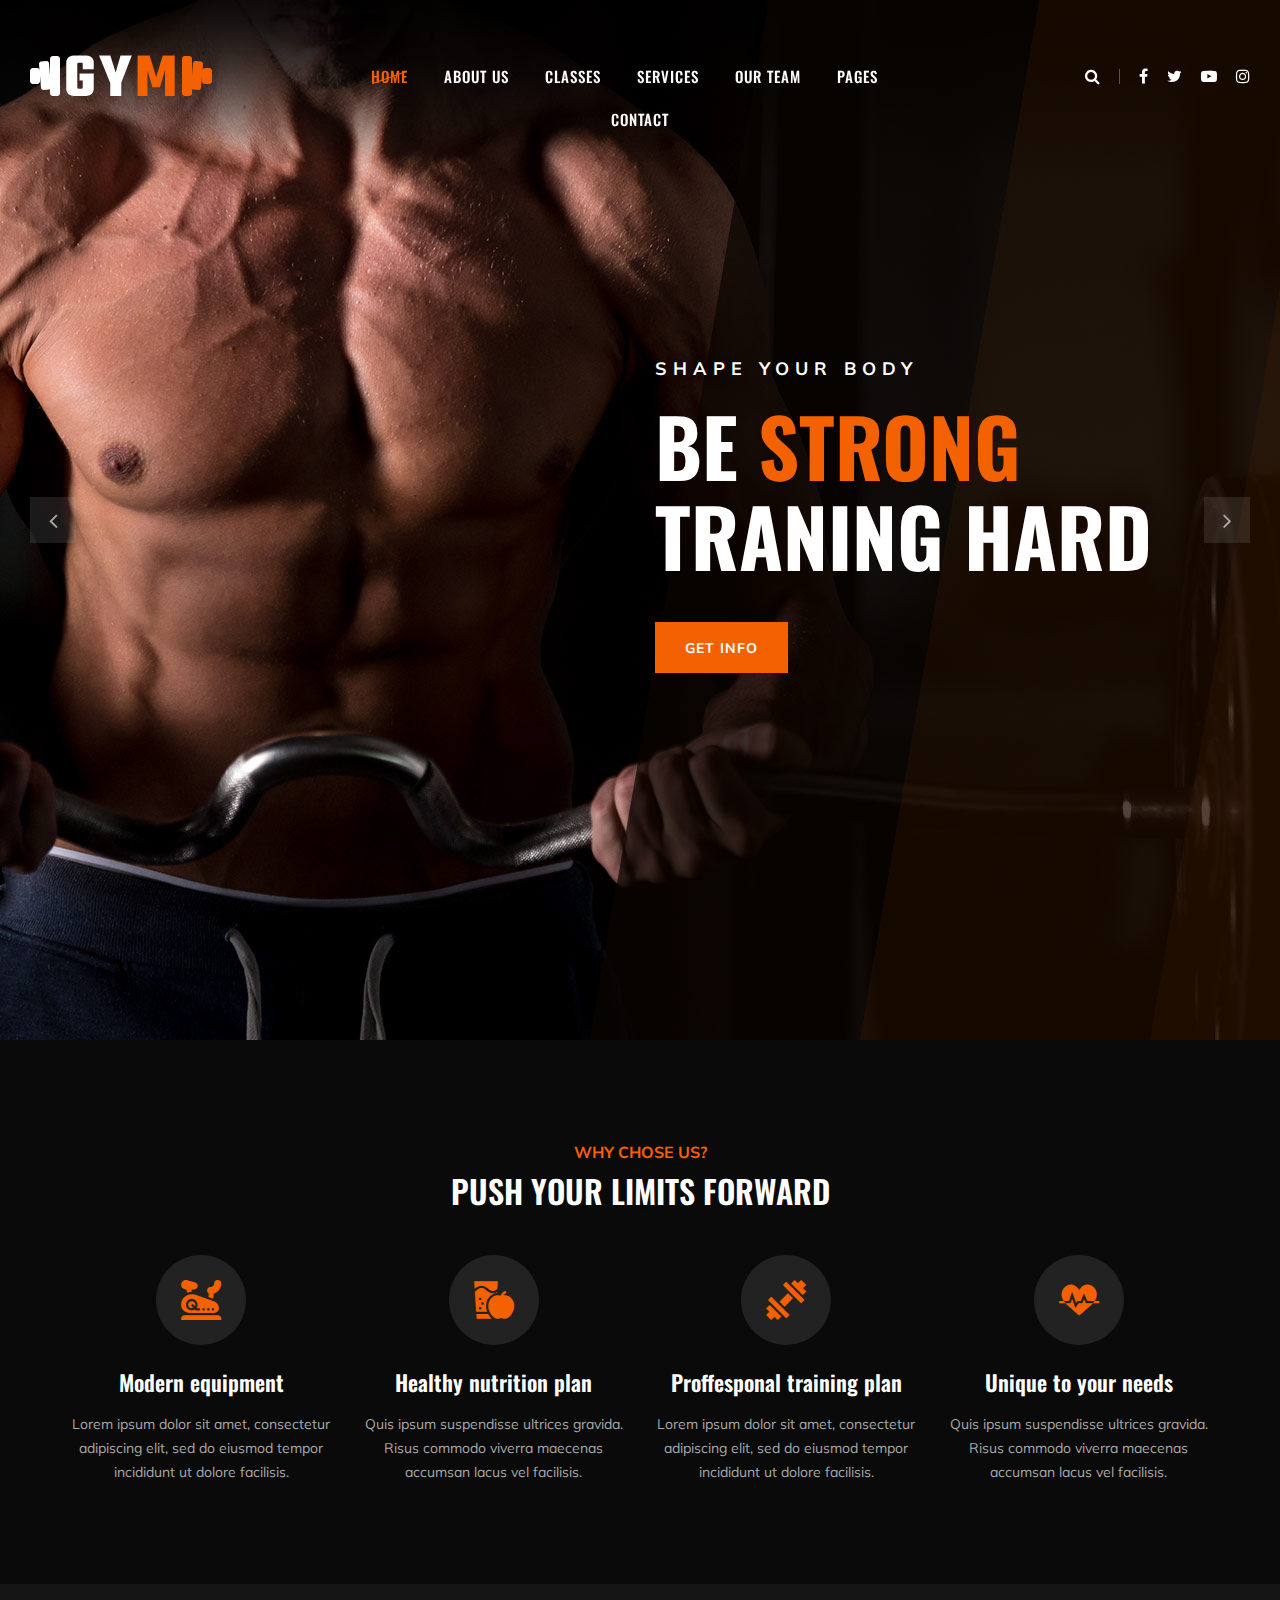
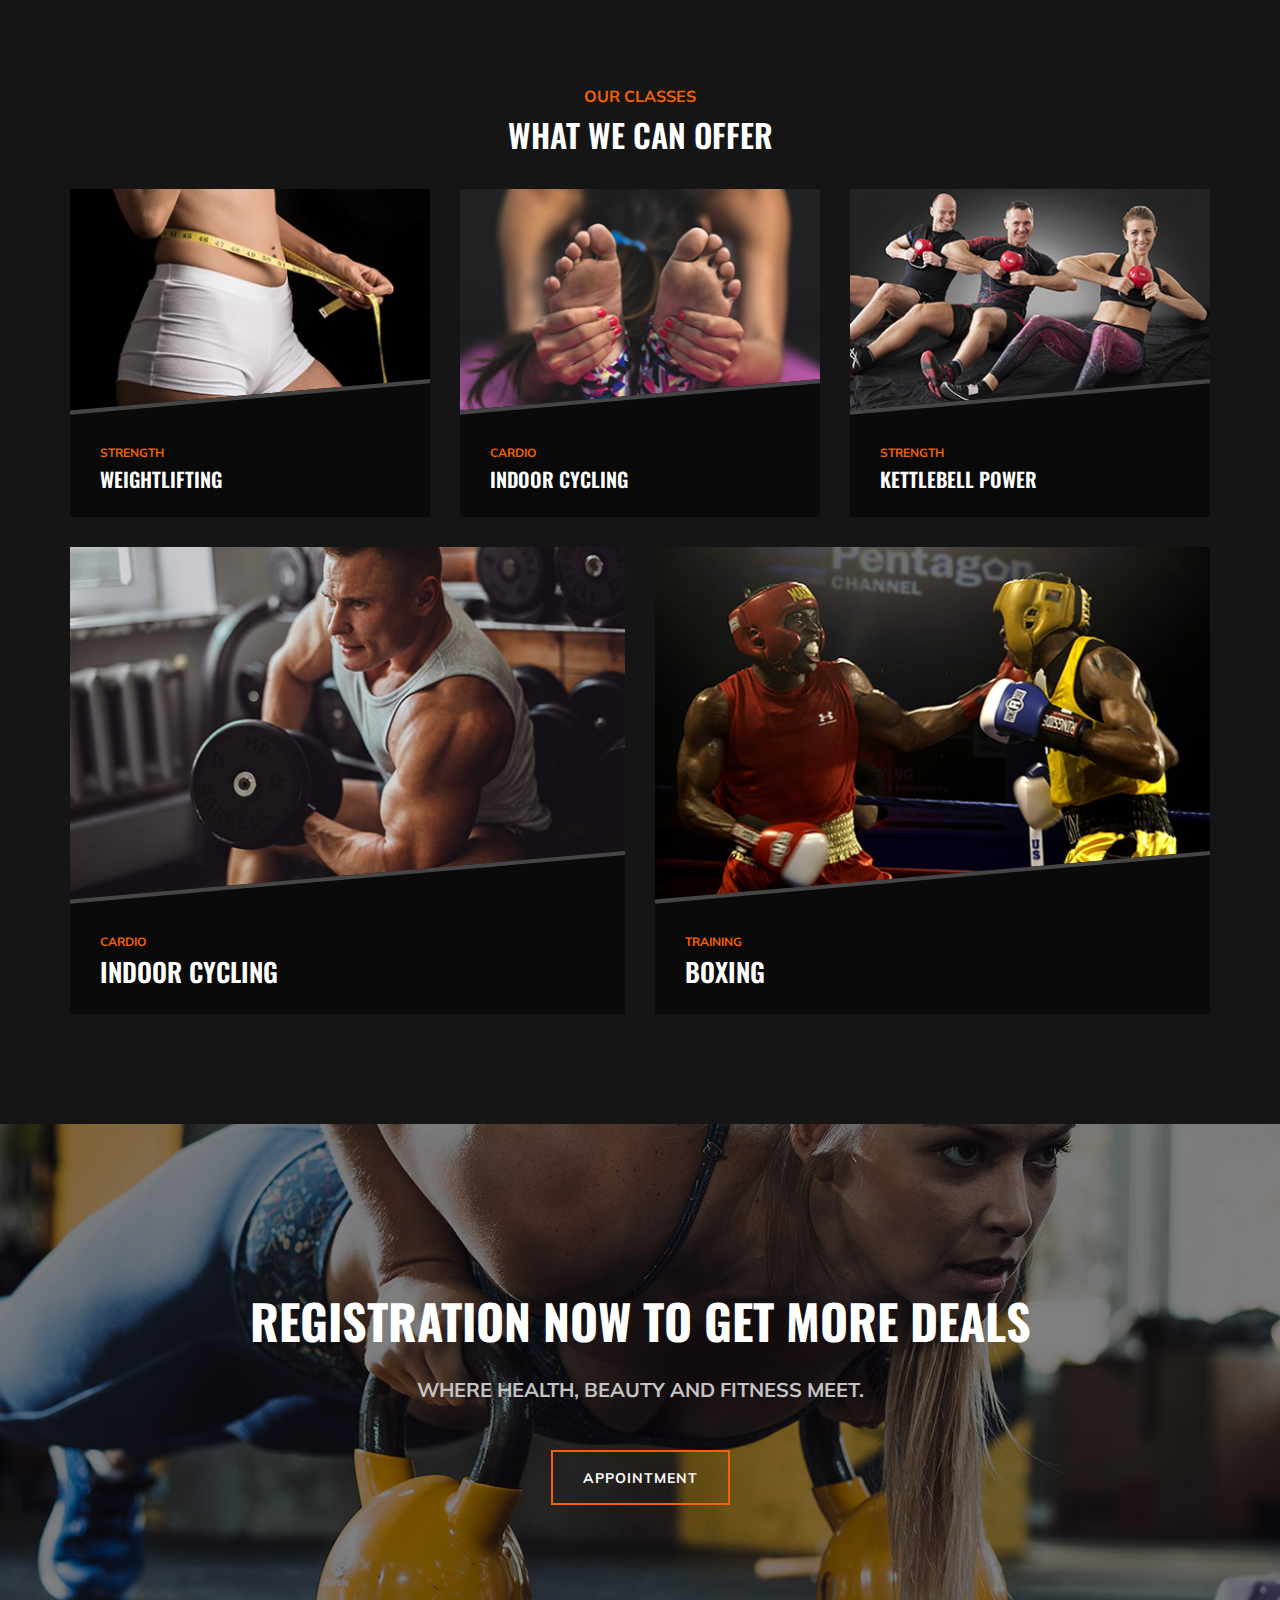
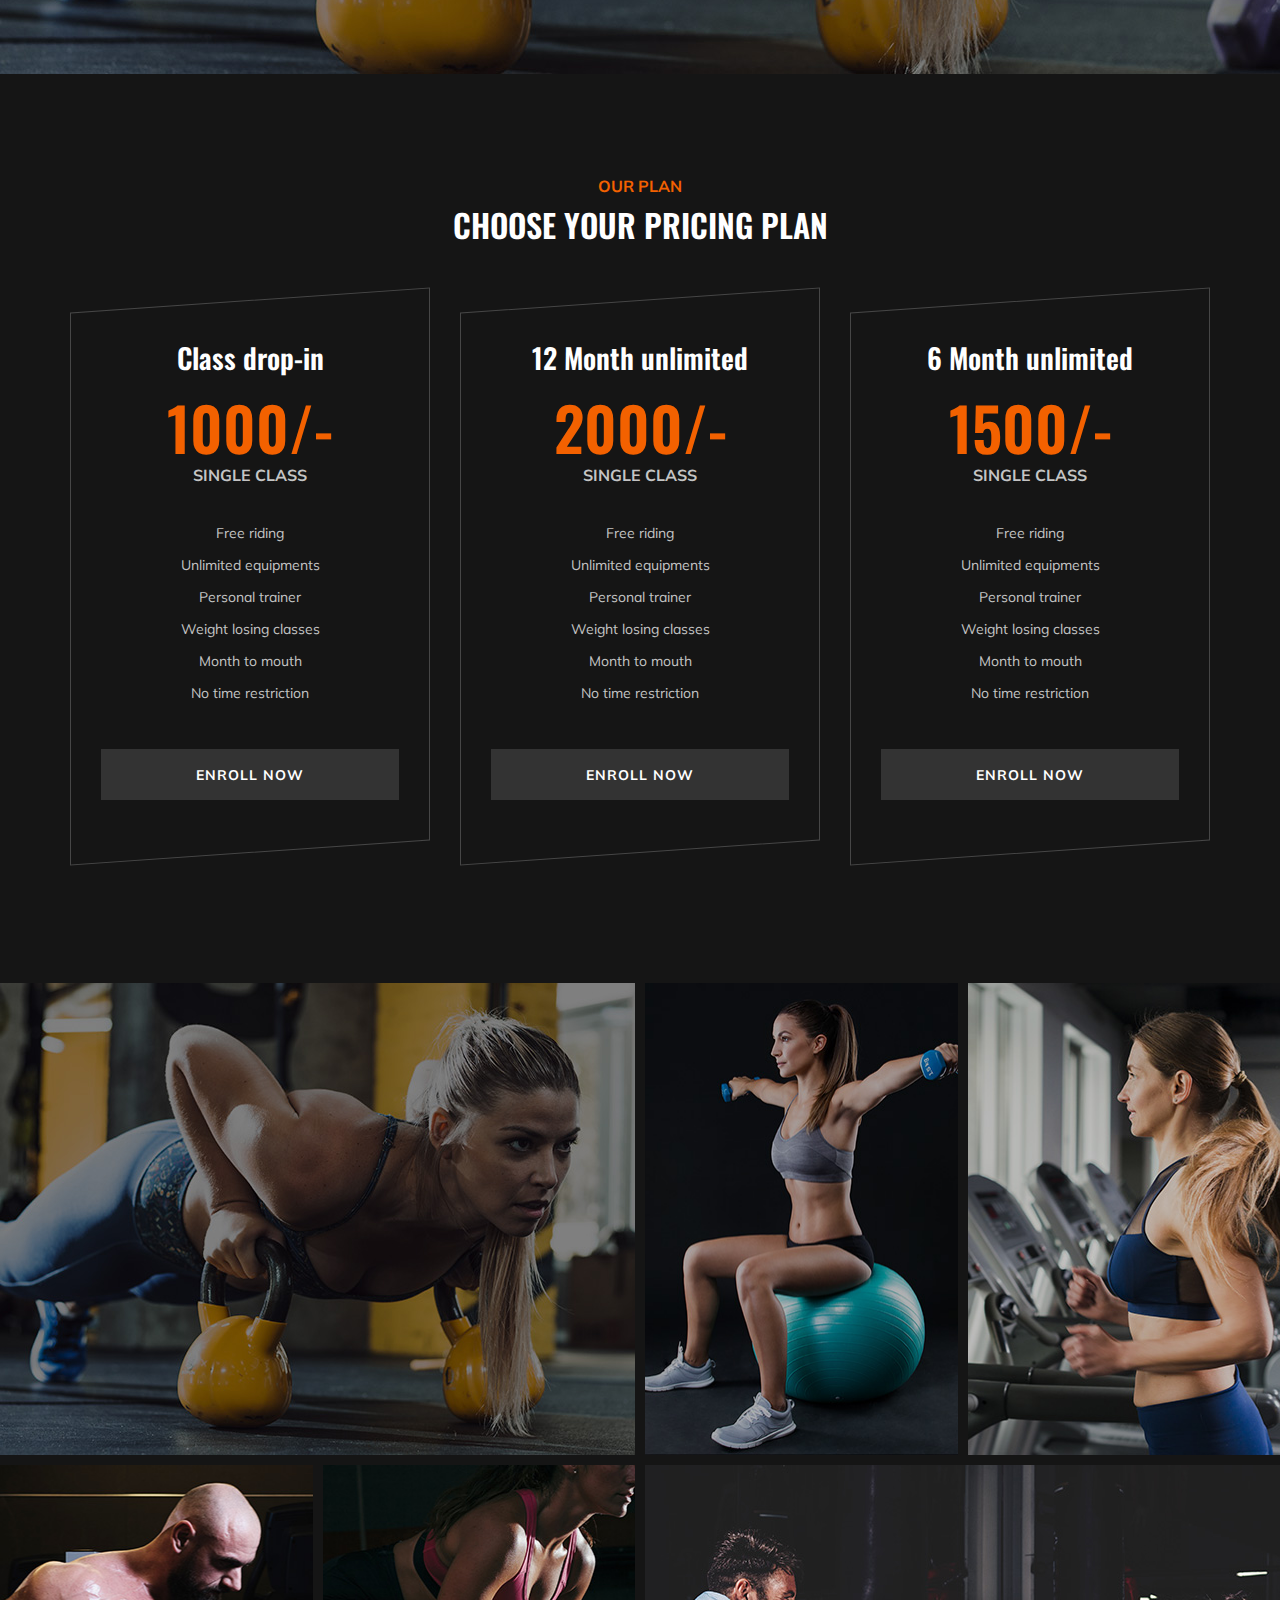
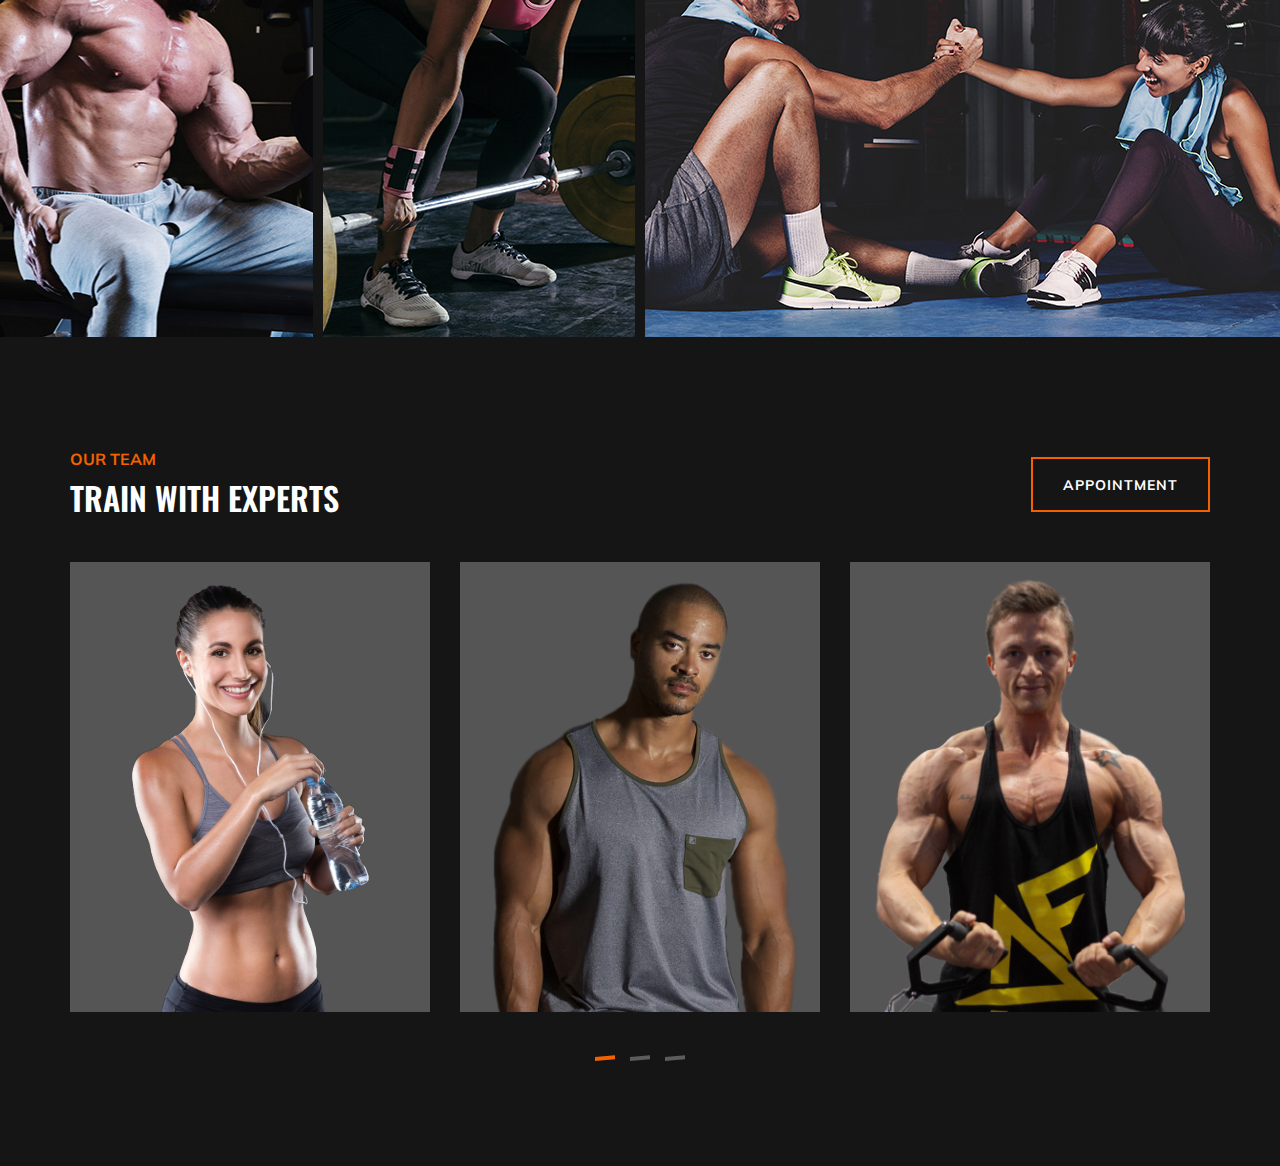
==== index.html @ 740d8a34 "Add files via upload" ====
<!DOCTYPE html>
<html lang="zxx">

<head>
    <meta charset="UTF-8">
    <meta name="description" content="Shiva's | Gym ">
    <meta name="keywords" content="Gym, unica, creative, html">
    <meta name="viewport" content="width=device-width, initial-scale=1.0">
    <meta http-equiv="X-UA-Compatible" content="ie=edge">
    <title>Shiva's | Gym </title>

    <!-- Google Font -->
    <link href="https://fonts.googleapis.com/css?family=Muli:300,400,500,600,700,800,900&display=swap" rel="stylesheet">
    <link href="https://fonts.googleapis.com/css?family=Oswald:300,400,500,600,700&display=swap" rel="stylesheet">

    <!-- Css Styles -->
    <link rel="stylesheet" href="./css/bootstrap.min.css" type="text/css">
    <link rel="stylesheet" href="./css/font-awesome.min.css" type="text/css">
    <link rel="stylesheet" href="./css/flaticon.css" type="text/css">
    <link rel="stylesheet" href="./css/owl.carousel.min.css" type="text/css">
    <link rel="stylesheet" href="./css/barfiller.css" type="text/css">
    <link rel="stylesheet" href="./css/magnific-popup.css" type="text/css">
    <link rel="stylesheet" href="./css/slicknav.min.css" type="text/css">
    <link rel="stylesheet" href="./css/style.css" type="text/css">
</head>

<body>
    <!-- Page Preloder -->
    <div id="preloder">
        <div class="loader"></div>
    </div>

    <!-- Offcanvas Menu Section Begin -->
    <div class="offcanvas-menu-overlay"></div>
    <div class="offcanvas-menu-wrapper">
        <div class="canvas-close">
            <i class="fa fa-close"></i>
        </div>
        <div class="canvas-search search-switch">
            <i class="fa fa-search"></i>
        </div>
        <nav class="canvas-menu mobile-menu">
            <ul>
                <li><a href="./index.html">Home</a></li>
                <li><a href="./about-us.html">About Us</a></li>
                <li><a href="./classes.html">Classes</a></li>
                <li><a href="./services.html">Services</a></li>
                <li><a href="./team.html">Our Team</a></li>
                <li><a href="#">Pages</a>
                    <ul class="dropdown">
                        <li><a href="./about-us.html">About us</a></li>
                        <li><a href="./class-timetable.html">Classes timetable</a></li>
                        <li><a href="./bmi-calculator.html">Bmi calculate</a></li>
                        <li><a href="./team.html">Our team</a></li>
                        <li><a href="./gallery.html">Gallery</a></li>
                        <li><a href="./blog.html">Our blog</a></li>
                        <li><a href="./404.html">404</a></li>
                    </ul>
                </li>
                <li><a href="./contact.html">Contact</a></li>
            </ul>
        </nav>
        <div id="mobile-menu-wrap"></div>
        <div class="canvas-social">
            <a href="#"><i class="fa fa-facebook"></i></a>
            <a href="#"><i class="fa fa-twitter"></i></a>
            <a href="#"><i class="fa fa-youtube-play"></i></a>
            <a href="#"><i class="fa fa-instagram"></i></a>
        </div>
    </div>
    <!-- Offcanvas Menu Section End -->

    <!-- Header Section Begin -->
    <header class="header-section">
        <div class="container-fluid">
            <div class="row">
                <div class="col-lg-3">
                    <div class="logo">
                        <a href="./index.html">
                            <img src="./img/logo.png" alt="">
                        </a>
                    </div>
                </div>
                <div class="col-lg-6">
                    <nav class="nav-menu">
                        <ul>
                            <li class="active"><a href="./index.html">Home</a></li>
                            <li><a href="./about-us.html">About Us</a></li>
                            <li><a href="./class-details.html">Classes</a></li>
                            <li><a href="./services.html">Services</a></li>
                            <li><a href="./team.html">Our Team</a></li>
                            <li><a href="#">Pages</a>
                                <ul class="dropdown">
                                    <li><a href="./about-us.html">About us</a></li>
                                    <li><a href="./class-timetable.html">Classes timetable</a></li>
                                    <li><a href="./bmi-calculator.html">Bmi calculate</a></li>
                                    <li><a href="./team.html">Our team</a></li>
                                    <li><a href="./gallery.html">Gallery</a></li>
                                    <li><a href="./blog.html">Our blog</a></li>
                                    <li><a href="./404.html">404</a></li>
                                </ul>
                            </li>
                            <li><a href="./contact.html">Contact</a></li>
                        </ul>
                    </nav>
                </div>
                <div class="col-lg-3">
                    <div class="top-option">
                        <div class="to-search search-switch">
                            <i class="fa fa-search"></i>
                        </div>
                        <div class="to-social">
                            <a href="#"><i class="fa fa-facebook"></i></a>
                            <a href="#"><i class="fa fa-twitter"></i></a>
                            <a href="#"><i class="fa fa-youtube-play"></i></a>
                            <a href="#"><i class="fa fa-instagram"></i></a>
                        </div>
                    </div>
                </div>
            </div>
            <div class="canvas-open">
                <i class="fa fa-bars"></i>
            </div>
        </div>
    </header>
    <!-- Header End -->

    <!-- Hero Section Begin -->
    <section class="hero-section">
        <div class="hs-slider owl-carousel">
            <div class="hs-item set-bg" data-setbg="./img/hero/hero-1.jpg">
                <div class="container">
                    <div class="row">
                        <div class="col-lg-6 offset-lg-6">
                            <div class="hi-text">
                                <span>Shape your body</span>
                                <h1>Be <strong>strong</strong> traning hard</h1>
                                <a href="#" class="primary-btn">Get info</a>
                            </div>
                        </div>
                    </div>
                </div>
            </div>
            <div class="hs-item set-bg" data-setbg="./img/hero/hero-2.jpg">
                <div class="container">
                    <div class="row">
                        <div class="col-lg-6 offset-lg-6">
                            <div class="hi-text">
                                <span>Shape your body</span>
                                <h1>Be <strong>strong</strong> traning hard</h1>
                                <a href="#" class="primary-btn">Get info</a>
                            </div>
                        </div>
                    </div>
                </div>
            </div>
        </div>
    </section>
    <!-- Hero Section End -->

    <!-- ChoseUs Section Begin -->
    <section class="choseus-section spad">
        <div class="container">
            <div class="row">
                <div class="col-lg-12">
                    <div class="section-title">
                        <span>Why chose us?</span>
                        <h2>PUSH YOUR LIMITS FORWARD</h2>
                    </div>
                </div>
            </div>
            <div class="row">
                <div class="col-lg-3 col-sm-6">
                    <div class="cs-item">
                        <span class="flaticon-034-stationary-bike"></span>
                        <h4>Modern equipment</h4>
                        <p>Lorem ipsum dolor sit amet, consectetur adipiscing elit, sed do eiusmod tempor incididunt ut dolore facilisis.</p>
                    </div>
                </div>
                <div class="col-lg-3 col-sm-6">
                    <div class="cs-item">
                        <span class="flaticon-033-juice"></span>
                        <h4>Healthy nutrition plan</h4>
                        <p>Quis ipsum suspendisse ultrices gravida. Risus commodo viverra maecenas accumsan lacus vel facilisis.
                        </p>
                    </div>
                </div>
                <div class="col-lg-3 col-sm-6">
                    <div class="cs-item">
                        <span class="flaticon-002-dumbell"></span>
                        <h4>Proffesponal training plan</h4>
                        <p>Lorem ipsum dolor sit amet, consectetur adipiscing elit, sed do eiusmod tempor incididunt ut dolore facilisis.</p>
                    </div>
                </div>
                <div class="col-lg-3 col-sm-6">
                    <div class="cs-item">
                        <span class="flaticon-014-heart-beat"></span>
                        <h4>Unique to your needs</h4>
                        <p>Quis ipsum suspendisse ultrices gravida. Risus commodo viverra maecenas accumsan lacus vel facilisis.
                        </p>
                    </div>
                </div>
            </div>
        </div>
    </section>
    <!-- ChoseUs Section End -->

    <!-- Classes Section Begin -->
    <section class="classes-section spad">
        <div class="container">
            <div class="row">
                <div class="col-lg-12">
                    <div class="section-title">
                        <span>Our Classes</span>
                        <h2>WHAT WE CAN OFFER</h2>
                    </div>
                </div>
            </div>
            <div class="row">
                <div class="col-lg-4 col-md-6">
                    <div class="class-item">
                        <div class="ci-pic">
                            <img src="./img/classes/class-1.jpg" alt="">
                        </div>
                        <div class="ci-text">
                            <span>STRENGTH</span>
                            <h5>Weightlifting</h5>
                        </div>
                    </div>
                </div>
                <div class="col-lg-4 col-md-6">
                    <div class="class-item">
                        <div class="ci-pic">
                            <img src="./img/classes/class-2.jpg" alt="">
                        </div>
                        <div class="ci-text">
                            <span>Cardio</span>
                            <h5>Indoor cycling</h5>
                        </div>
                    </div>
                </div>
                <div class="col-lg-4 col-md-6">
                    <div class="class-item">
                        <div class="ci-pic">
                            <img src="./img/classes/class-3.jpg" alt="">
                        </div>
                        <div class="ci-text">
                            <span>STRENGTH</span>
                            <h5>Kettlebell power</h5>
                        </div>
                    </div>
                </div>
                <div class="col-lg-6 col-md-6">
                    <div class="class-item">
                        <div class="ci-pic">
                            <img src="./img/classes/class-4.jpg" alt="">
                        </div>
                        <div class="ci-text">
                            <span>Cardio</span>
                            <h4>Indoor cycling</h4>
                        </div>
                    </div>
                </div>
                <div class="col-lg-6">
                    <div class="class-item">
                        <div class="ci-pic">
                            <img src="./img/classes/class-5.jpg" alt="">
                        </div>
                        <div class="ci-text">
                            <span>Training</span>
                            <h4>Boxing</h4>
                        </div>
                    </div>
                </div>
            </div>
        </div>
    </section>
    <!-- ChoseUs Section End -->

    <!-- Banner Section Begin -->
    <section class="banner-section set-bg" data-setbg="./img/banner-bg.jpg">
        <div class="container">
            <div class="row">
                <div class="col-lg-12 text-center">
                    <div class="bs-text">
                        <h2>registration now to get more deals</h2>
                        <div class="bt-tips">Where health, beauty and fitness meet.</div>
                        <a href="./contact.html" class="primary-btn  btn-normal">Appointment</a>
                    </div>
                </div>
            </div>
        </div>
    </section>
    <!-- Banner Section End -->

    <!-- Pricing Section Begin -->
    <section class="pricing-section spad">
        <div class="container">
            <div class="row">
                <div class="col-lg-12">
                    <div class="section-title">
                        <span>Our Plan</span>
                        <h2>Choose your pricing plan</h2>
                    </div>
                </div>
            </div>
            <div class="row justify-content-center">
                <div class="col-lg-4 col-md-8">
                    <div class="ps-item">
                        <h3>Class drop-in</h3>
                        <div class="pi-price">
                            <h2>1000/-</h2>
                            <span>SINGLE CLASS</span>
                        </div>
                        <ul>
                            <li>Free riding</li>
                            <li>Unlimited equipments</li>
                            <li>Personal trainer</li>
                            <li>Weight losing classes</li>
                            <li>Month to mouth</li>
                            <li>No time restriction</li>
                        </ul>
                        <a href="./contact.html" class="primary-btn pricing-btn">Enroll now</a>
                        <a href="#" class="thumb-icon"><i class="fa fa-picture-o"></i></a>
                    </div>
                </div>
                <div class="col-lg-4 col-md-8">
                    <div class="ps-item">
                        <h3>12 Month unlimited</h3>
                        <div class="pi-price">
                            <h2>2000/-</h2>
                            <span>SINGLE CLASS</span>
                        </div>
                        <ul>
                            <li>Free riding</li>
                            <li>Unlimited equipments</li>
                            <li>Personal trainer</li>
                            <li>Weight losing classes</li>
                            <li>Month to mouth</li>
                            <li>No time restriction</li>
                        </ul>
                        <a href="./contact.html" class="primary-btn pricing-btn">Enroll now</a>
                        <a href="#" class="thumb-icon"><i class="fa fa-picture-o"></i></a>
                    </div>
                </div>
                <div class="col-lg-4 col-md-8">
                    <div class="ps-item">
                        <h3>6 Month unlimited</h3>
                        <div class="pi-price">
                            <h2>1500/-</h2>
                            <span>SINGLE CLASS</span>
                        </div>
                        <ul>
                            <li>Free riding</li>
                            <li>Unlimited equipments</li>
                            <li>Personal trainer</li>
                            <li>Weight losing classes</li>
                            <li>Month to mouth</li>
                            <li>No time restriction</li>
                        </ul>
                        <a href="./contact.html" class="primary-btn pricing-btn">Enroll now</a>
                        <a href="#" class="thumb-icon"><i class="fa fa-picture-o"></i></a>
                    </div>
                </div>
            </div>
        </div>
    </section>
    <!-- Pricing Section End -->

    <!-- Gallery Section Begin -->
    <div class="gallery-section">
        <div class="gallery">
            <div class="grid-sizer"></div>
            <div class="gs-item grid-wide set-bg" data-setbg="img/gallery/gallery-1.jpg">
                <a href="./img/gallery/gallery-1.jpg" class="thumb-icon image-popup"><i class="fa fa-picture-o"></i></a>
            </div>
            <div class="gs-item set-bg" data-setbg="img/gallery/gallery-2.jpg">
                <a href="img/gallery/gallery-2.jpg" class="thumb-icon image-popup"><i class="fa fa-picture-o"></i></a>
            </div>
            <div class="gs-item set-bg" data-setbg="img/gallery/gallery-3.jpg">
                <a href="./img/gallery/gallery-3.jpg" class="thumb-icon image-popup"><i class="fa fa-picture-o"></i></a>
            </div>
            <div class="gs-item set-bg" data-setbg="img/gallery/gallery-4.jpg">
                <a href="./img/gallery/gallery-4.jpg" class="thumb-icon image-popup"><i class="fa fa-picture-o"></i></a>
            </div>
            <div class="gs-item set-bg" data-setbg="img/gallery/gallery-5.jpg">
                <a href="./img/gallery/gallery-5.jpg" class="thumb-icon image-popup"><i class="fa fa-picture-o"></i></a>
            </div>
            <div class="gs-item grid-wide set-bg" data-setbg="img/gallery/gallery-6.jpg">
                <a href="./img/gallery/gallery-6.jpg" class="thumb-icon image-popup"><i class="fa fa-picture-o"></i></a>
            </div>
        </div>
    </div>
    <!-- Gallery Section End -->

    <!-- Team Section Begin -->
    <section class="team-section spad">
        <div class="container">
            <div class="row">
                <div class="col-lg-12">
                    <div class="team-title">
                        <div class="section-title">
                            <span>Our Team</span>
                            <h2>TRAIN WITH EXPERTS</h2>
                        </div>
                        <a href="./contact.html" class="primary-btn btn-normal appoinment-btn">appointment</a>
                    </div>
                </div>
            </div>
            <div class="row">
                <div class="ts-slider owl-carousel">
                    <div class="col-lg-4">
                        <div class="ts-item set-bg" data-setbg="./img/team/team-1.jpg">
                            <div class="ts_text">
                                <h4>Athart Rachel</h4>
                                <span>Gym Trainer</span>
                            </div>
                        </div>
                    </div>
                    <div class="col-lg-4">
                        <div class="ts-item set-bg" data-setbg="./img/team/team-2.jpg">
                            <div class="ts_text">
                                <h4>Athart Rachel</h4>
                                <span>Gym Trainer</span>
                            </div>
                        </div>
                    </div>
                    <div class="col-lg-4">
                        <div class="ts-item set-bg" data-setbg="./img/team/team-3.jpg">
                            <div class="ts_text">
                                <h4>Athart Rachel</h4>
                                <span>Gym Trainer</span>
                            </div>
                        </div>
                    </div>
                    <div class="col-lg-4">
                        <div class="ts-item set-bg" data-setbg="./img/team/team-4.jpg">
                            <div class="ts_text">
                                <h4>Athart Rachel</h4>
                                <span>Gym Trainer</span>
                            </div>
                        </div>
                    </div>
                    <div class="col-lg-4">
                        <div class="ts-item set-bg" data-setbg="./img/team/team-5.jpg">
                            <div class="ts_text">
                                <h4>Athart Rachel</h4>
                                <span>Gym Trainer</span>
                            </div>
                        </div>
                    </div>
                    <div class="col-lg-4">
                        <div class="ts-item set-bg" data-setbg="./img/team/team-6.jpg">
                            <div class="ts_text">
                                <h4>Athart Rachel</h4>
                                <span>Gym Trainer</span>
                            </div>
                        </div>
                    </div>
                </div>
            </div>
        </div>
    </section>
    <!-- Team Section End -->

    <!-- Js Plugins -->
    <script src="./js/jquery-3.3.1.min.js"></script>
    <script src="./js/bootstrap.min.js"></script>
    <script src="./js/jquery.magnific-popup.min.js"></script>
    <script src="./js/masonry.pkgd.min.js"></script>
    <script src="./js/jquery.barfiller.js"></script>
    <script src="./js/jquery.slicknav.js"></script>
    <script src="./js/owl.carousel.min.js"></script>
    <script src="./js/main.js"></script>



</body>

</html>
---- css/flaticon.css ----
/*
  	Flaticon icon font: Flaticon
  	Creation date: 19/02/2019 07:27
  	*/

@font-face {
  font-family: "Flaticon";
  src: url("../fonts/Flaticon.eot");
  src: url("../fonts/Flaticon.eot?#iefix") format("embedded-opentype"),
       url("../fonts/Flaticon.woff2") format("woff2"),
       url("../fonts/Flaticon.woff") format("woff"),
       url("../fonts/Flaticon.ttf") format("truetype"),
       url("../fonts/Flaticon.svg#Flaticon") format("svg");
  font-weight: normal;
  font-style: normal;
}

@media screen and (-webkit-min-device-pixel-ratio:0) {
  @font-face {
    font-family: "Flaticon";
    src: url("../fonts/Flaticon.svg#Flaticon") format("svg");
  }
}

[class^="flaticon-"]:before, [class*=" flaticon-"]:before,
[class^="flaticon-"]:after, [class*=" flaticon-"]:after {   
  font-family: Flaticon;
  font-size: 40px;
  font-style: normal;
  margin-left: 0;
}

.flaticon-001-mattress:before { content: "\f100"; }
.flaticon-002-dumbell:before { content: "\f101"; }
.flaticon-003-weight:before { content: "\f102"; }
.flaticon-004-measuring-tape:before { content: "\f103"; }
.flaticon-005-clipboard:before { content: "\f104"; }
.flaticon-006-weight-1:before { content: "\f105"; }
.flaticon-007-rings:before { content: "\f106"; }
.flaticon-008-calendar:before { content: "\f107"; }
.flaticon-009-smartwatch:before { content: "\f108"; }
.flaticon-010-lockers:before { content: "\f109"; }
.flaticon-011-punching-ball:before { content: "\f10a"; }
.flaticon-012-bag:before { content: "\f10b"; }
.flaticon-013-balance:before { content: "\f10c"; }
.flaticon-014-heart-beat:before { content: "\f10d"; }
.flaticon-015-proteins:before { content: "\f10e"; }
.flaticon-016-fitness:before { content: "\f10f"; }
.flaticon-017-pull-up-bar:before { content: "\f110"; }
.flaticon-018-scale:before { content: "\f111"; }
.flaticon-019-bands:before { content: "\f112"; }
.flaticon-020-smartphone:before { content: "\f113"; }
.flaticon-021-tshirt:before { content: "\f114"; }
.flaticon-022-short:before { content: "\f115"; }
.flaticon-023-dumbbells:before { content: "\f116"; }
.flaticon-024-jumping-rope:before { content: "\f117"; }
.flaticon-025-fitness-1:before { content: "\f118"; }
.flaticon-026-gym:before { content: "\f119"; }
.flaticon-027-fitness-2:before { content: "\f11a"; }
.flaticon-028-weightlifting:before { content: "\f11b"; }
.flaticon-029-wheel:before { content: "\f11c"; }
.flaticon-030-dumbbells-1:before { content: "\f11d"; }
.flaticon-031-workout:before { content: "\f11e"; }
.flaticon-032-bottle:before { content: "\f11f"; }
.flaticon-033-juice:before { content: "\f120"; }
.flaticon-034-stationary-bike:before { content: "\f121"; }
.flaticon-035-punching-ball-1:before { content: "\f122"; }
.flaticon-036-timer:before { content: "\f123"; }
.flaticon-037-medal:before { content: "\f124"; }
.flaticon-038-treadmill:before { content: "\f125"; }
.flaticon-039-syringe:before { content: "\f126"; }
.flaticon-040-whistle:before { content: "\f127"; }
.flaticon-041-chest:before { content: "\f128"; }
.flaticon-042-pills:before { content: "\f129"; }
.flaticon-043-mp3:before { content: "\f12a"; }
.flaticon-044-no-smoking:before { content: "\f12b"; }
.flaticon-045-boxing-gloves:before { content: "\f12c"; }
.flaticon-046-gloves:before { content: "\f12d"; }
.flaticon-047-buck:before { content: "\f12e"; }
.flaticon-048-headgear:before { content: "\f12f"; }
.flaticon-049-hand-grip:before { content: "\f130"; }
.flaticon-050-no-fast-food:before { content: "\f131"; }
---- css/barfiller.css ----
body {
    font-family: Arial;
}

.barfiller {
    width:100%;
    height:12px;
    background:#fcfcfc;
    border:1px solid #ccc;
    position:relative;
    margin-bottom:20px;
    box-shadow: inset 1px 4px 9px -6px rgba(0,0,0,.5); 
    -moz-box-shadow: inset 1px 4px 9px -6px rgba(0,0,0,.5); 
}

.barfiller .fill {
    display:block;
    position:relative;
    width:0px;
    height:100%;
    background:#333;
    z-index:1;
}

.barfiller .tipWrap {
    display:none;
}

.barfiller .tip {
    margin-top:-30px;
    padding:2px 4px;
    font-size:11px;
    color:#fff;
    left:0px;
    position: relative;;
    z-index:2;
    background: #333;
} 

.barfiller .tip:after {
    border:solid;
    border-color:rgba(0,0,0,.8) transparent;
    border-width:6px 6px 0 6px;
    content:"";
    display:block;
    position:absolute;
    left:9px;
    top:100%;
    z-index:9
}
---- css/style.css ----
/******************************************************************
  Template Name: Gym
  Description:  Gym Fitness HTML Template
  Author: Colorlib
  Author URI: https://colorlib.com
  Version: 1.0
  Created: Colorlib
******************************************************************/

/*------------------------------------------------------------------
[Table of contents]

1.  Template default CSS
	1.1	Variables
	1.2	Mixins
	1.3	Flexbox
	1.4	Reset
2.  Helper Css
3.  Header Section
4.  Hero Section
5.  Service Section
6.  Class Section
7.  Price Plan Section
8.  Trainer Section
9.  Contact
10.  Footer Style

-------------------------------------------------------------------*/

/*----------------------------------------*/

/* Template default CSS
/*----------------------------------------*/

html,
body {
	height: 100%;
	font-family: "Muli", sans-serif;
	-webkit-font-smoothing: antialiased;
	font-smoothing: antialiased;
}

h1,
h2,
h3,
h4,
h5,
h6 {
	margin: 0;
	color: #111111;
	font-weight: 400;
	font-family: "Oswald", sans-serif;
}

h1 {
	font-size: 70px;
}

h2 {
	font-size: 36px;
}

h3 {
	font-size: 30px;
}

h4 {
	font-size: 24px;
}

h5 {
	font-size: 18px;
}

h6 {
	font-size: 16px;
}

p {
	font-size: 14px;
	font-family: "Muli", sans-serif;
	color: #a9a9a9;
	font-weight: 400;
	line-height: 24px;
	margin: 0 0 15px 0;
}

img {
	max-width: 100%;
}

input:focus,
select:focus,
button:focus,
textarea:focus {
	outline: none;
}

a:hover,
a:focus {
	text-decoration: none;
	outline: none;
	color: #fff;
}

ul,
ol {
	padding: 0;
	margin: 0;
}

/*---------------------
  Helper CSS
-----------------------*/

.section-title {
	margin-bottom: 45px;
	text-align: center;
}

.section-title span {
	font-size: 16px;
	color: #f36100;
	text-transform: uppercase;
	font-weight: 700;
}

.section-title h2 {
	color: #ffffff;
	font-size: 32px;
	font-weight: 600;
	text-transform: uppercase;
	margin-top: 8px;
}

.set-bg {
	background-repeat: no-repeat;
	background-size: cover;
	background-position: top center;
}

.spad {
	padding-top: 100px;
	padding-bottom: 100px;
}

.spad-2 {
	padding-top: 50px;
	padding-bottom: 70px;
}

.text-white h1,
.text-white h2,
.text-white h3,
.text-white h4,
.text-white h5,
.text-white h6,
.text-white p,
.text-white span,
.text-white li,
.text-white a {
	color: #fff;
}

/* buttons */

.primary-btn {
	display: inline-block;
	font-size: 14px;
	padding: 17px 30px 16px;
	color: #ffffff;
	background: #f36100;
	line-height: normal;
	letter-spacing: 1px;
	text-transform: uppercase;
	font-weight: 700;
}

.primary-btn.btn-normal {
	-webkit-transition: all 0.3s;
	-o-transition: all 0.3s;
	transition: all 0.3s;
}

.primary-btn.btn-normal:hover {
	background: #f36100;
	border-color: #f36100;
}

/* Preloder */

#preloder {
	position: fixed;
	width: 100%;
	height: 100%;
	top: 0;
	left: 0;
	z-index: 999999;
	background: #000;
}

.loader {
	width: 40px;
	height: 40px;
	position: absolute;
	top: 50%;
	left: 50%;
	margin-top: -13px;
	margin-left: -13px;
	border-radius: 60px;
	animation: loader 0.8s linear infinite;
	-webkit-animation: loader 0.8s linear infinite;
}

@keyframes loader {
	0% {
		-webkit-transform: rotate(0deg);
		transform: rotate(0deg);
		border: 4px solid #f44336;
		border-left-color: transparent;
	}
	50% {
		-webkit-transform: rotate(180deg);
		transform: rotate(180deg);
		border: 4px solid #673ab7;
		border-left-color: transparent;
	}
	100% {
		-webkit-transform: rotate(360deg);
		transform: rotate(360deg);
		border: 4px solid #f44336;
		border-left-color: transparent;
	}
}

@-webkit-keyframes loader {
	0% {
		-webkit-transform: rotate(0deg);
		border: 4px solid #f44336;
		border-left-color: transparent;
	}
	50% {
		-webkit-transform: rotate(180deg);
		border: 4px solid #673ab7;
		border-left-color: transparent;
	}
	100% {
		-webkit-transform: rotate(360deg);
		border: 4px solid #f44336;
		border-left-color: transparent;
	}
}

.spacial-controls {
	position: fixed;
	width: 111px;
	height: 91px;
	top: 0;
	right: 0;
	z-index: 999;
}

.spacial-controls .search-switch {
	display: block;
	height: 100%;
	padding-top: 30px;
	background: #323232;
	text-align: center;
	cursor: pointer;
}

.search-model {
	display: none;
	position: fixed;
	width: 100%;
	height: 100%;
	left: 0;
	top: 0;
	background: #000;
	z-index: 99999;
}

.search-model-form {
	padding: 0 15px;
}

.search-model-form input {
	width: 500px;
	font-size: 40px;
	border: none;
	border-bottom: 2px solid #333;
	background: none;
	color: #999;
}

.search-close-switch {
	position: absolute;
	width: 50px;
	height: 50px;
	background: #333;
	color: #fff;
	text-align: center;
	border-radius: 50%;
	font-size: 28px;
	line-height: 28px;
	top: 30px;
	cursor: pointer;
	-webkit-transform: rotate(45deg);
	-ms-transform: rotate(45deg);
	transform: rotate(45deg);
	display: -webkit-box;
	display: -ms-flexbox;
	display: flex;
	-webkit-box-align: center;
	-ms-flex-align: center;
	align-items: center;
	-webkit-box-pack: center;
	-ms-flex-pack: center;
	justify-content: center;
}

/*---------------------
  Header
-----------------------*/

.header-section {
	position: absolute;
	left: 0;
	top: 0;
	width: 100%;
	padding: 0 15px;
	padding-top: 55px;
	z-index: 99;
}

.logo a {
	display: inline-block;
}

.nav-menu {
	text-align: center;
}

.nav-menu ul li {
	list-style: none;
	display: inline-block;
	margin-right: 32px;
	position: relative;
	z-index: 1;
}

.nav-menu ul li .dropdown {
	position: absolute;
	left: -30px;
	top: 58px;
	width: 180px;
	background: #252525;
	z-index: 99;
	text-align: left;
	padding: 13px 0 20px;
	opacity: 0;
	visibility: hidden;
	-webkit-transition: all 0.3s;
	-o-transition: all 0.3s;
	transition: all 0.3s;
}

.nav-menu ul li .dropdown li {
	margin-right: 0;
	display: block;
}

.nav-menu ul li .dropdown li a {
	display: block;
	text-transform: none;
	padding: 6px 0 6px 30px;
	font-weight: 400;
}

.nav-menu ul li .dropdown li a:after {
	display: none;
}

.nav-menu ul li:last-child {
	margin-right: 0;
}

.nav-menu ul li.active>a {
	color: #f36100;
}

.nav-menu ul li.active>a:after {
	opacity: 1;
}

.nav-menu ul li:hover>a {
	color: #f36100;
}

.nav-menu ul li:hover>a:after {
	opacity: 1;
}

.nav-menu ul li:hover .dropdown {
	opacity: 1;
	visibility: visible;
}

.nav-menu ul li a {
	color: #ffffff;
	display: block;
	font-size: 15px;
	font-weight: 500;
	text-transform: uppercase;
	letter-spacing: 1px;
	font-family: "Oswald", sans-serif;
	padding: 10px 0px;
	position: relative;
	-webkit-transition: all 0.3s;
	-o-transition: all 0.3s;
	transition: all 0.3s;
}

.nav-menu ul li a:after {
	position: absolute;
	left: 0;
	top: 22px;
	height: 1px;
	width: 100%;
	background: #f36100;
	content: "";
	-webkit-transform: rotate(-20deg);
	-ms-transform: rotate(-20deg);
	transform: rotate(-20deg);
	opacity: 0;
	-webkit-transition: all 0.3s;
	-o-transition: all 0.3s;
	transition: all 0.3s;
}

.top-option {
	text-align: right;
	padding: 9px 0;
}

.top-option .to-search {
	display: inline-block;
	padding-right: 20px;
	position: relative;
}

.top-option .to-search:after {
	position: absolute;
	right: 0;
	top: 5px;
	height: 15px;
	width: 1px;
	background: rgba(255, 255, 255, 0.3);
	content: "";
}

.top-option .to-search i {
	font-size: 16px;
	color: #ffffff;
	cursor: pointer;
}

.top-option .to-social {
	display: inline-block;
}

.top-option .to-social a {
	display: inline-block;
	color: #ffffff;
	font-size: 16px;
	margin-left: 15px;
}

.offcanvas-menu-wrapper {
	display: none;
}

.canvas-open {
	display: none;
}

/*---------------------
  Hero Section
-----------------------*/

.hs-slider.owl-carousel .owl-item.active .hs-item .hi-text span {
	position: relative;
	top: 0;
	-webkit-transition: all 0.2s ease 0.2s;
	-o-transition: all 0.2s ease 0.2s;
	transition: all 0.2s ease 0.2s;
	opacity: 1;
}

.hs-slider.owl-carousel .owl-item.active .hs-item .hi-text h1 {
	position: relative;
	top: 0;
	-webkit-transition: all 0.4s ease 0.4s;
	-o-transition: all 0.4s ease 0.4s;
	transition: all 0.4s ease 0.4s;
	opacity: 1;
}

.hs-slider.owl-carousel .owl-item.active .hs-item .hi-text .primary-btn {
	position: relative;
	top: 0;
	-webkit-transition: all 0.6s ease 0.6s;
	-o-transition: all 0.6s ease 0.6s;
	transition: all 0.6s ease 0.6s;
	opacity: 1;
}

.hs-slider.owl-carousel .owl-nav button {
	height: 46px;
	width: 46px;
	color: #a9a9a9;
	background: rgba(255, 255, 255, 0.1);
	line-height: 46px;
	text-align: center;
	position: absolute;
	font-size: 24px;
	left: 30px;
	top: 50%;
	-webkit-transform: translateY(-23px);
	-ms-transform: translateY(-23px);
	transform: translateY(-23px);
}

.hs-slider.owl-carousel .owl-nav button.owl-next {
	left: auto;
	right: 30px;
}

.hs-slider .hs-item {
	height: 1040px;
	display: -webkit-box;
	display: -ms-flexbox;
	display: flex;
	-ms-flex-line-pack: center;
	align-content: center;
	padding-top: 355px;
}

.hs-slider .hs-item .hi-text span {
	display: block;
	font-size: 18px;
	color: #ffffff;
	text-transform: uppercase;
	font-weight: 700;
	letter-spacing: 6px;
	margin-bottom: 18px;
	position: relative;
	top: 100px;
	opacity: 0;
}

.hs-slider .hs-item .hi-text h1 {
	font-size: 80px;
	color: #ffffff;
	font-weight: 700;
	text-transform: uppercase;
	line-height: 90px;
	margin-bottom: 42px;
	position: relative;
	top: 100px;
	opacity: 0;
}

.hs-slider .hs-item .hi-text h1 strong {
	color: #f36100;
}

.hs-slider .hs-item .hi-text .primary-btn {
	position: relative;
	top: 100px;
	opacity: 0;
}

/*---------------------
  ChoseUs Section
-----------------------*/

.choseus-section {
	background: #0a0a0a;
	padding-bottom: 70px;
}

.cs-item {
	text-align: center;
	margin-bottom: 30px;
}

.cs-item:hover span {
	background: #f36100;
	color: #ffffff;
}

.cs-item span {
	height: 90px;
	width: 90px;
	background: rgba(255, 255, 255, 0.1);
	border-radius: 50%;
	display: inline-block;
	color: #f36100;
	line-height: 90px;
	text-align: center;
	-webkit-transition: all 0.3s;
	-o-transition: all 0.3s;
	transition: all 0.3s;
}

.cs-item h4 {
	color: #ffffff;
	font-size: 22px;
	font-weight: 600;
	margin-top: 24px;
	margin-bottom: 16px;
}

/*---------------------
  Classes Section
-----------------------*/

.classes-section {
	background: #151515;
	padding-bottom: 80px;
}

.classes-section .section-title {
	margin-bottom: 35px;
}

.class-item {
	overflow: hidden;
	margin-bottom: 30px;
}

.class-item .ci-pic img {
	min-width: 100%;
}

.class-item .ci-text {
	background: #0a0a0a;
	position: relative;
	padding: 10px 30px 26px 30px;
	z-index: 1;
}

.class-item .ci-text:after {
	position: absolute;
	left: -5px;
	top: -44px;
	height: 100px;
	width: 600px;
	border-top: 4px solid #464646;
	background: #0a0a0a;
	content: "";
	-webkit-transform: rotate(-5deg);
	-ms-transform: rotate(-5deg);
	transform: rotate(-5deg);
	z-index: -1;
}

.class-item .ci-text span {
	color: #f36100;
	font-size: 12px;
	text-transform: uppercase;
	font-weight: 700;
}

.class-item .ci-text h5 {
	font-size: 20px;
	color: #ffffff;
	font-weight: 600;
	text-transform: uppercase;
	margin-top: 4px;
}

.class-item .ci-text h4 {
	font-size: 26px;
	color: #ffffff;
	font-weight: 600;
	text-transform: uppercase;
	margin-top: 4px;
}

.class-item .ci-text a {
	display: inline-block;
	width: 46px;
	height: 46px;
	background: rgba(255, 255, 255, 0.1);
	line-height: 46px;
	text-align: center;
	font-size: 24px;
	color: #ffffff;
	position: absolute;
	right: 30px;
	bottom: 26px;
}

/*---------------------
  Banner Section
-----------------------*/

.banner-section {
	height: 550px;
	display: -webkit-box;
	display: -ms-flexbox;
	display: flex;
	-webkit-box-align: center;
	-ms-flex-align: center;
	align-items: center;
	-webkit-box-pack: center;
	-ms-flex-pack: center;
	justify-content: center;
}

.bs-text.service-banner .bt-tips {
	margin-bottom: 35px;
}

.bs-text h2 {
	font-size: 48px;
	color: #ffffff;
	font-weight: 700;
	text-transform: uppercase;
	margin-bottom: 25px;
}

.bs-text .bt-tips {
	font-size: 20px;
	color: #c4c4c4;
	font-weight: 700;
	text-transform: uppercase;
	margin-bottom: 45px;
}

.bs-text .primary-btn {
	background: transparent;
	border: 2px solid #f36100;
}

.bs-text .play-btn {
	display: inline-block;
	height: 70px;
	width: 70px;
	background: #f36100;
	border-radius: 50%;
	line-height: 70px;
	text-align: center;
	font-size: 36px;
	color: #ffffff;
}

/*---------------------
  Pricing Section
-----------------------*/

.pricing-section {
	background: #151515;
}

.pricing-section .section-title {
	margin-bottom: 56px;
}

.ps-item {
	text-align: center;
	padding: 40px 30px 52px;
	border: 1px solid #464646;
	-webkit-transform: skewY(-4deg);
	-ms-transform: skewY(-4deg);
	transform: skewY(-4deg);
	-webkit-transition: all 0.5s;
	-o-transition: all 0.5s;
	transition: all 0.5s;
	margin-bottom: 30px;
	position: relative;
}

.ps-item:hover {
	background: #ffffff;
	border-color: #ffffff;
}

.ps-item:hover h3 {
	color: #111111;
}

.ps-item:hover .pi-price span {
	color: #444444;
}

.ps-item:hover ul li {
	color: #111111;
	font-weight: 600;
}

.ps-item:hover .primary-btn.pricing-btn {
	background: #f36100;
}

.ps-item:hover .thumb-icon {
	opacity: 1;
	visibility: visible;
}

.ps-item h3 {
	font-size: 28px;
	color: #ffffff;
	font-weight: 600;
	margin-bottom: 16px;
	-webkit-transform: skewY(4deg);
	-ms-transform: skewY(4deg);
	transform: skewY(4deg);
}

.ps-item .pi-price {
	margin-bottom: 30px;
	-webkit-transform: skewY(4deg);
	-ms-transform: skewY(4deg);
	transform: skewY(4deg);
}

.ps-item .pi-price h2 {
	font-size: 60px;
	color: #f36100;
	font-weight: 600;
}

.ps-item .pi-price span {
	color: #c4c4c4;
	font-size: 16px;
	font-weight: 700;
	text-transform: uppercase;
}

.ps-item ul {
	margin-bottom: 40px;
	-webkit-transform: skewY(4deg);
	-ms-transform: skewY(4deg);
	transform: skewY(4deg);
}

.ps-item ul li {
	font-size: 14px;
	color: #c4c4c4;
	line-height: 32px;
	list-style: none;
}

.ps-item .primary-btn.pricing-btn {
	display: block;
	background: #333333;
	-webkit-transform: skewY(4deg);
	-ms-transform: skewY(4deg);
	transform: skewY(4deg);
}

.ps-item .thumb-icon {
	font-size: 48px;
	color: #f36100;
	position: absolute;
	left: 50px;
	bottom: 120px;
	-webkit-transform: skewY(4deg);
	-ms-transform: skewY(4deg);
	transform: skewY(4deg);
	opacity: 0;
	visibility: hidden;
}

/*---------------------
  Gallery Section
-----------------------*/

.gallery-section {
	background: #151515;
	overflow: hidden;
}

.gallery-section.gallery-page {
	padding-top: 10px;
}

.grid-sizer {
	width: calc(25% - 10px);
}

.gallery {
	margin-right: -10px;
}

.gallery .gs-item {
	height: 472px;
	width: calc(25% - 10px);
	float: left;
	margin-right: 10px;
	margin-bottom: 10px;
}

.gallery .gs-item:hover .thumb-icon {
	opacity: 1;
	visibility: visible;
}

.gallery .gs-item .thumb-icon {
	font-size: 48px;
	color: #f36100;
	display: -webkit-box;
	display: -ms-flexbox;
	display: flex;
	-webkit-box-align: center;
	-ms-flex-align: center;
	align-items: center;
	-webkit-box-pack: center;
	-ms-flex-pack: center;
	justify-content: center;
	height: 100%;
	cursor: pointer;
	opacity: 0;
	visibility: hidden;
	-webkit-transition: all 0.3s;
	-o-transition: all 0.3s;
	transition: all 0.3s;
}

.gallery .gs-item.grid-wide {
	width: calc(50% - 10px);
}

/*---------------------
  Team Section
-----------------------*/

.team-section {
	background: #151515;
}

.team-section.team-page {
	padding-bottom: 70px;
}

.team-section.team-page .ts-item {
	margin-bottom: 30px;
}

.team-section.team-page .ts-item:hover .ts_text {
	bottom: -30px;
}

.team-section.team-page .ts-item .tt_social {
	-webkit-transform: skewY(5deg);
	-ms-transform: skewY(5deg);
	transform: skewY(5deg);
	margin-top: 13px;
}

.team-section.team-page .ts-item .tt_social a {
	font-size: 14px;
	color: #c4c4c4;
	margin-right: 10px;
}

.team-section.team-page .ts-item .tt_social a:last-child {
	margin-right: 0;
}

.team-title .section-title {
	text-align: left;
	float: left;
}

.primary-btn.appoinment-btn {
	background: transparent;
	border: 2px solid #f36100;
	float: right;
	margin-top: 10px;
}

.ts-slider .col-lg-4 {
	max-width: 100%;
}

.ts-slider.owl-carousel .owl-dots {
	text-align: center;
	margin-top: 30px;
}

.ts-slider.owl-carousel .owl-dots button {
	height: 4px;
	width: 20px;
	background: #5c5c5c;
	margin-right: 15px;
	-webkit-transform: skewY(-5deg);
	-ms-transform: skewY(-5deg);
	transform: skewY(-5deg);
}

.ts-slider.owl-carousel .owl-dots button.active {
	background: #f36100;
}

.ts-slider.owl-carousel .owl-dots button:last-child {
	margin-right: 0;
}

.ts-item {
	height: 450px;
	position: relative;
	overflow: hidden;
}

.ts-item:hover .ts_text {
	bottom: -35px;
}

.ts-item .ts_text {
	padding: 40px 0 60px;
	text-align: center;
	background: #0a0a0a;
	border-top: 4px solid #464646;
	-webkit-transform: skewY(-5deg);
	-ms-transform: skewY(-5deg);
	transform: skewY(-5deg);
	position: absolute;
	left: 0;
	bottom: -250px;
	width: 100%;
	-webkit-transition: all 0.3s;
	-o-transition: all 0.3s;
	transition: all 0.3s;
}

.ts-item .ts_text h4 {
	color: #ffffff;
	font-weight: 600;
	margin-bottom: 14px;
	-webkit-transform: skewY(5deg);
	-ms-transform: skewY(5deg);
	transform: skewY(5deg);
}

.ts-item .ts_text span {
	display: block;
	font-size: 12px;
	font-weight: 700;
	color: #aaaaaa;
	text-transform: uppercase;
	-webkit-transform: skewY(5deg);
	-ms-transform: skewY(5deg);
	transform: skewY(5deg);
}

/*---------------------
  Get Touch Section
-----------------------*/

.gettouch-section {
	background: #0a0a0a;
	padding: 30px 0 15px;
}

.gt-text {
	overflow: hidden;
	margin-bottom: 30px;
}

.gt-text i {
	font-size: 30px;
	color: #ffffff;
	display: inline-block;
	height: 65px;
	width: 65px;
	background: #f36100;
	border-radius: 50%;
	line-height: 65px;
	text-align: center;
	float: left;
	margin-right: 20px;
}

.gt-text p {
	overflow: hidden;
	color: #ffffff;
	margin-bottom: 0;
	padding-top: 10px;
}

.gt-text ul {
	overflow: hidden;
	padding-top: 20px;
}

.gt-text ul li {
	list-style: none;
	font-size: 14px;
	color: #ffffff;
	margin-right: 25px;
	display: inline-block;
	position: relative;
}

.gt-text ul li:after {
	position: absolute;
	right: -18px;
	top: 0;
	content: "|";
	color: #545454;
}

.gt-text ul li:last-child {
	margin-right: 0;
}

.gt-text ul li:last-child:after {
	display: none;
}

.gt-text.email p {
	padding-top: 20px;
}

/*---------------------
  Footer
-----------------------*/

.footer-section {
	background: #000000;
	padding-top: 50px;
}

.fs-about {
	margin-bottom: 30px;
}

.fs-about .fa-logo {
	margin-bottom: 30px;
}

.fs-about .fa-logo a {
	display: inline-block;
}

.fs-about p {
	line-height: 26px;
	color: #c4c4c4;
}

.fs-about .fa-social a {
	font-size: 14px;
	color: #c4c4c4;
	margin-right: 10px;
}

.fs-about .fa-social a:last-child {
	margin-right: 0;
}

.fs-widget {
	margin-bottom: 30px;
}

.fs-widget h4 {
	color: #ffffff;
	font-weight: 600;
	margin-bottom: 18px;
}

.fs-widget ul li {
	list-style: none;
}

.fs-widget ul li a {
	font-size: 14px;
	color: #c4c4c4;
	line-height: 30px;
}

.fs-widget .fw-recent {
	margin-bottom: 20px;
	padding-bottom: 10px;
	border-bottom: 1px solid #1a1a1a;
}

.fs-widget .fw-recent:last-child {
	padding-bottom: 0;
	border: none;
}

.fs-widget .fw-recent h6 {
	margin-bottom: 6px;
}

.fs-widget .fw-recent h6 a {
	color: #c4c4c4;
	letter-spacing: 0.5px;
}

.fs-widget .fw-recent ul li {
	font-size: 12px;
	color: #4d4d4d;
	display: inline-block;
	margin-right: 25px;
	position: relative;
}

.fs-widget .fw-recent ul li:last-child:after {
	display: none;
}

.fs-widget .fw-recent ul li:after {
	position: absolute;
	right: -16px;
	top: 0;
	content: "|";
}

.copyright-text {
	font-size: 14px;
	color: #c4c4c4;
	letter-spacing: 0.5px;
	border-top: 1px solid #1a1a1a;
	padding: 25px 0;
	margin-top: 15px;
}

.copyright-text a,
.copyright-text i {
	color: #f36100;
}

/* ----------------------------------- Other Pages Styles ----------------------------------- */

/*---------------------
  Breadcrumb Section
-----------------------*/

.breadcrumb-section {
	height: 500px;
	padding-top: 230px;
}

.breadcrumb-text h2 {
	font-size: 60px;
	color: #ffffff;
	font-weight: 600;
	text-transform: uppercase;
	margin-bottom: 15px;
}

.breadcrumb-text .bt-option a {
	font-size: 18px;
	color: #ffffff;
	font-weight: 700;
	display: inline-block;
	position: relative;
	margin-right: 20px;
}

.breadcrumb-text .bt-option a:after {
	position: absolute;
	right: -14px;
	top: 6px;
	font-family: "FontAwesome";
	content: "";
	font-size: 13px;
	font-weight: 400;
}

.breadcrumb-text .bt-option span {
	font-size: 18px;
	color: #f36100;
	font-weight: 700;
}

/*---------------------
  About Us Section
-----------------------*/

.about-video {
	height: 640px;
	display: -webkit-box;
	display: -ms-flexbox;
	display: flex;
	-webkit-box-align: center;
	-ms-flex-align: center;
	align-items: center;
	-webkit-box-pack: center;
	-ms-flex-pack: center;
	justify-content: center;
}

.about-video .play-btn {
	display: inline-block;
	height: 70px;
	width: 70px;
	background: #f36100;
	border-radius: 50%;
	line-height: 70px;
	text-align: center;
	font-size: 36px;
	color: #ffffff;
}

.about-text {
	background: #000000;
	height: 640px;
	padding: 120px 70px 0 70px;
}

.about-text .section-title {
	text-align: left;
	margin-bottom: 30px;
}

.about-text .at-desc {
	margin-bottom: 27px;
}

.about-text .at-desc p {
	color: #c4c4c4;
}

.about-text .about-bar .ab-item {
	margin-bottom: 34px;
}

.about-text .about-bar .ab-item p {
	color: #ffffff;
	margin-bottom: 13px;
}

.about-text .about-bar .ab-item .barfiller {
	background: #2d2d2d;
	height: 5px;
	border: none;
	margin-bottom: 0;
}

.about-text .about-bar .ab-item .barfiller .tip {
	margin-top: 0;
	padding: 0;
	font-size: 14px;
	color: #ffffff;
	background: transparent;
	position: initial !important;
	float: right;
	margin-top: -40px;
}

.about-text .about-bar .ab-item .barfiller .tip:after {
	display: none;
}

/*---------------------
  Testimonial Section
-----------------------*/

.testimonial-section {
	background: #151515;
}

.ts_slider.owl-carousel .owl-item img {
	display: inline-block;
}

.ts_slider.owl-carousel .owl-nav button {
	height: 46px;
	width: 46px;
	color: #a9a9a9;
	background: rgba(255, 255, 255, 0.1);
	line-height: 46px;
	text-align: center;
	font-size: 24px;
	position: absolute;
	left: 30px;
	top: 50%;
	-webkit-transform: translateY(-23px);
	-ms-transform: translateY(-23px);
	transform: translateY(-23px);
}

.ts_slider.owl-carousel .owl-nav button.owl-next {
	left: auto;
	right: 30px;
}

.ts_slider .ts_item .ti_pic {
	margin-bottom: 32px;
}

.ts_slider .ts_item .ti_pic img {
	height: 200px;
	width: 200px;
	border-radius: 50%;
}

.ts_slider .ts_item .ti_text p {
	color: #fefefe;
	letter-spacing: 1px;
	margin-bottom: 20px;
}

.ts_slider .ts_item .ti_text h5 {
	color: #ffffff;
	font-weight: 600;
	text-transform: uppercase;
	margin-bottom: 8px;
}

.ts_slider .ts_item .ti_text .tt-rating i {
	font-size: 12px;
	color: #d49d09;
}

/*---------------------
  Services Section
-----------------------*/

.services-section {
	background: #151515;
}

.ss-pic img {
	height: 100%;
	min-width: 100%;
}

.ss-text {
	background: #252525;
	padding: 72px 30px;
	height: 293px;
	position: relative;
	z-index: 1;
	-webkit-transition: all 0.3s;
	-o-transition: all 0.3s;
	transition: all 0.3s;
}

.ss-text:hover {
	background: #363636;
}

.ss-text:hover a {
	color: #f36100;
}

.ss-text:hover:after {
	background: #363636;
}

.ss-text:after {
	position: absolute;
	left: -15px;
	top: 50%;
	height: 20px;
	width: 20px;
	background: #252525;
	content: "";
	-webkit-transform: rotate(45deg) translateY(-10px);
	-ms-transform: rotate(45deg) translateY(-10px);
	transform: rotate(45deg) translateY(-10px);
	z-index: -1;
	-webkit-transition: all 0.2s;
	-o-transition: all 0.2s;
	transition: all 0.2s;
}

.ss-text.second-row:after {
	left: auto;
	right: 0;
}

.ss-text h4 {
	font-size: 22px;
	color: #ffffff;
	font-weight: 600;
	margin-bottom: 10px;
}

.ss-text p {
	margin-bottom: 11px;
}

.ss-text a {
	font-size: 14px;
	color: #ffffff;
	font-weight: 700;
	text-transform: uppercase;
	-webkit-transition: all 0.3s;
	-o-transition: all 0.3s;
	transition: all 0.3s;
}

/*---------------------
  Class Timetable Section
-----------------------*/

.class-timetable-section {
	background: #151515;
}

.class-timetable-section.class-details-timetable {
	padding-top: 0;
}

.class-timetable-section .section-title {
	text-align: left;
}

.class-details-timetable_title {
	margin-bottom: 35px;
}

.class-details-timetable_title h5 {
	font-size: 20px;
	color: #ffffff;
	font-weight: 600;
}

.table-controls {
	text-align: right;
	margin-top: 14px;
	margin-bottom: 50px;
}

.table-controls ul {
	background: #000000;
	padding: 12px 30px 15px;
	display: inline-block;
}

.table-controls ul li {
	list-style: none;
	font-size: 14px;
	color: #aaaaaa;
	list-style: none;
	display: inline-block;
	margin-right: 35px;
	-webkit-transition: all 0.3s;
	-o-transition: all 0.3s;
	transition: all 0.3s;
	cursor: pointer;
	position: relative;
}

.table-controls ul li:after {
	position: absolute;
	right: -22px;
	top: 0;
	content: "/";
}

.table-controls ul li.active {
	color: #ffffff;
}

.table-controls ul li.active:after {
	color: #aaaaaa;
}

.table-controls ul li:last-child {
	margin-right: 0;
}

.table-controls ul li:last-child:after {
	display: none;
}

.class-timetable .ts-meta h5,
.class-timetable .ts-meta span {
	-webkit-transition: all 0.4s;
	-o-transition: all 0.4s;
	transition: all 0.4s;
}

.class-timetable.filtering .ts-meta h5,
.class-timetable.filtering .ts-meta span {
	opacity: 0;
}

.class-timetable.filtering .ts-meta.show h5,
.class-timetable.filtering .ts-meta.show span {
	opacity: 1;
}

.class-timetable.details-timetable td h5 {
	color: #ffffff1a;
}

.class-timetable.details-timetable td span {
	color: #363636;
}

.class-timetable.details-timetable td.hover-dp h5 {
	-webkit-transition: all 0.4s;
	-o-transition: all 0.4s;
	transition: all 0.4s;
}

.class-timetable.details-timetable td.hover-dp span {
	-webkit-transition: all 0.4s;
	-o-transition: all 0.4s;
	transition: all 0.4s;
}

.class-timetable.details-timetable td.hover-dp:hover h5 {
	color: #ffffff;
}

.class-timetable.details-timetable td.hover-dp:hover span {
	color: #a9a9a9;
}

.class-timetable.details-timetable td.dark-bg {
	background: #0a0a0a;
}

.class-timetable table {
	border: 1px solid #363636;
	text-align: center;
}

.class-timetable table thead {
	border-bottom: 1px solid #363636;
}

.class-timetable table thead tr th {
	font-size: 14px;
	color: #ffffff;
	background: #f36100;
	border-right: 1px solid #363636;
	padding: 15px 0;
	font-weight: 400;
}

.class-timetable table tbody tr td {
	width: 146px;
	padding: 35px 0;
}

.class-timetable table tbody tr td.class-time {
	font-size: 12px;
	color: #f36100;
	background: #000000;
	border: 1px solid #363636;
}

.class-timetable table tbody tr td.dark-bg {
	background: #090909;
}

.class-timetable table tbody tr td.hover-bg {
	-webkit-transition: all 0.3s;
	-o-transition: all 0.3s;
	transition: all 0.3s;
}

.class-timetable table tbody tr td.hover-bg:hover {
	background: #f36100;
}

.class-timetable table tbody tr td.blank-td {
	position: relative;
	overflow: hidden;
}

.class-timetable table tbody tr td.blank-td:after {
	position: absolute;
	left: -47px;
	top: 59px;
	width: 237px;
	height: 1px;
	background: #363636;
	content: "";
	-webkit-transform: rotate(-40deg);
	-ms-transform: rotate(-40deg);
	transform: rotate(-40deg);
}

.class-timetable table tbody tr td h5 {
	color: #ffffff;
	font-weight: 600;
	text-transform: uppercase;
	margin-bottom: 10px;
}

.class-timetable table tbody tr td span {
	display: block;
	font-size: 12px;
	color: #a9a9a9;
}

/*---------------------
  Class Details Section
-----------------------*/

.class-details-section {
	background: #151515;
	padding-bottom: 60px;
}

.class-details-text .cd-pic {
	margin-bottom: 45px;
}

.class-details-text .cd-pic img {
	min-width: 100%;
}

.class-details-text .cd-text {
	margin-bottom: 33px;
}

.class-details-text .cd-text .cd-single-item h3 {
	color: #ffffff;
	font-weight: 600;
	text-transform: uppercase;
	margin-bottom: 28px;
}

.class-details-text .cd-text .cd-single-item p {
	color: #c4c4c4;
}

.class-details-text .cd-trainer .cd-trainer-pic img {
	min-width: 100%;
}

.class-details-text .cd-trainer .cd-trainer-text {
	position: relative;
}

.class-details-text .cd-trainer .cd-trainer-text .trainer-title {
	margin-bottom: 18px;
}

.class-details-text .cd-trainer .cd-trainer-text .trainer-title h4 {
	color: #ffffff;
	font-weight: 600;
	margin-bottom: 6px;
}

.class-details-text .cd-trainer .cd-trainer-text .trainer-title span {
	font-size: 12px;
	color: #aaaaaa;
	text-transform: uppercase;
}

.class-details-text .cd-trainer .cd-trainer-text .trainer-social {
	position: absolute;
	right: 0;
	top: 20px;
}

.class-details-text .cd-trainer .cd-trainer-text .trainer-social a {
	display: inline-block;
	font-size: 14px;
	color: #c4c4c4;
	margin-right: 9px;
}

.class-details-text .cd-trainer .cd-trainer-text .trainer-social a:last-child {
	margin-right: 0;
}

.class-details-text .cd-trainer .cd-trainer-text p {
	color: #c4c4c4;
}

.class-details-text .cd-trainer .cd-trainer-text .trainer-info {
	margin-top: 28px;
	margin-bottom: 26px;
}

.class-details-text .cd-trainer .cd-trainer-text .trainer-info li {
	font-size: 14px;
	color: #c4c4c4;
	list-style: none;
	padding-bottom: 8px;
	border-bottom: 1px solid #252525;
	margin-bottom: 10px;
}

.class-details-text .cd-trainer .cd-trainer-text .trainer-info li:last-child {
	padding-bottom: 0;
	margin-bottom: 0;
	border-bottom: none;
}

.class-details-text .cd-trainer .cd-trainer-text .trainer-info li span {
	color: #ffffff;
	font-weight: 700;
	width: 150px;
	display: inline-block;
}

.sidebar-option {
	padding-left: 40px;
}

.sidebar-option .so-categories {
	margin-bottom: 40px;
}

.sidebar-option .so-categories .title {
	font-size: 20px;
	color: #ffffff;
	font-weight: 600;
	text-transform: uppercase;
	margin-bottom: 24px;
}

.sidebar-option .so-categories ul li {
	list-style: none;
}

.sidebar-option .so-categories ul li:hover a {
	color: #f36100;
}

.sidebar-option .so-categories ul li:hover a span {
	color: #ffffff;
}

.sidebar-option .so-categories ul li a {
	font-size: 14px;
	color: #c4c4c4;
	line-height: 40px;
	-webkit-transition: all 0.3s;
	-o-transition: all 0.3s;
	transition: all 0.3s;
}

.sidebar-option .so-categories ul li a span {
	font-size: 12px;
	float: right;
}

.sidebar-option .so-latest {
	margin-bottom: 60px;
}

.sidebar-option .so-latest .title {
	font-size: 20px;
	color: #ffffff;
	font-weight: 600;
	text-transform: uppercase;
	margin-bottom: 40px;
}

.sidebar-option .so-latest .latest-large {
	height: 200px;
	position: relative;
	margin-bottom: 30px;
}

.sidebar-option .so-latest .latest-large .ll-text {
	position: absolute;
	left: 0;
	bottom: 18px;
	width: 100%;
	padding: 0 25px;
}

.sidebar-option .so-latest .latest-large .ll-text h5 a {
	color: #ffffff;
	font-weight: 600;
	line-height: 23px;
}

.sidebar-option .so-latest .latest-large .ll-text ul li {
	list-style: none;
	font-size: 12px;
	color: #888888;
	position: relative;
	display: inline-block;
	margin-right: 25px;
}

.sidebar-option .so-latest .latest-large .ll-text ul li:last-child {
	margin-right: 0;
}

.sidebar-option .so-latest .latest-large .ll-text ul li:last-child:after {
	display: none;
}

.sidebar-option .so-latest .latest-large .ll-text ul li:after {
	position: absolute;
	right: -16px;
	top: 0;
	content: "|";
}

.sidebar-option .so-latest .latest-item {
	overflow: hidden;
	margin-bottom: 30px;
}

.sidebar-option .so-latest .latest-item:last-child {
	margin-bottom: 0;
}

.sidebar-option .so-latest .latest-item .li-pic {
	float: left;
	margin-right: 20px;
}

.sidebar-option .so-latest .latest-item .li-text {
	overflow: hidden;
}

.sidebar-option .so-latest .latest-item .li-text h6 a {
	font-size: 15px;
	color: #ffffff;
	line-height: 21px;
}

.sidebar-option .so-latest .latest-item .li-text .li-time {
	display: inline-block;
	font-size: 12px;
	color: #888888;
}

.sidebar-option .so-banner {
	height: 300px;
	position: relative;
}

.sidebar-option .so-banner h5 {
	font-size: 20px;
	font-weight: 600;
	color: #ffffff;
	text-transform: uppercase;
	position: absolute;
	left: 0;
	bottom: 30px;
	width: 100%;
	padding: 0 30px;
}

.sidebar-option .so-tags .title {
	font-size: 20px;
	color: #ffffff;
	font-weight: 600;
	text-transform: uppercase;
	margin-bottom: 40px;
}

.sidebar-option .so-tags a {
	display: inline-block;
	font-size: 14px;
	color: #c4c4c4;
	padding: 10px 15px;
	background: #252525;
	margin-right: 5px;
	margin-bottom: 10px;
}

/*------------------------
  Bmi Calculator Section
-------------------------*/

.bmi-calculator-section {
	background: #151515;
}

.section-title.chart-title {
	text-align: left;
}

.chart-table table {
	border: 1px solid #363636;
	width: 100%;
}

.chart-table table thead {
	border-bottom: 1px solid #363636;
}

.chart-table table thead tr th {
	background: #060606;
	font-size: 14px;
	color: #ffffff;
	font-weight: 500;
	text-transform: uppercase;
	border-right: 1px solid #363636;
	padding: 14px 0 11px 50px;
}

.chart-table table tbody tr:nth-child(even) {
	background: #111111;
}

.chart-table table tbody tr td {
	font-size: 14px;
	color: #c4c4c4;
	border-right: 1px solid #363636;
	padding: 17px 0 17px 50px;
}

.chart-table table tbody tr td.point {
	width: 200px;
}

.section-title.chart-calculate-title {
	text-align: left;
}

.chart-calculate-form p {
	color: #c4c4c4;
	margin-bottom: 24px;
}

.chart-calculate-form form input {
	font-size: 14px;
	color: #c4c4c4;
	width: 100%;
	height: 50px;
	border: 1px solid #363636;
	padding-left: 20px;
	padding-right: 5px;
	background: transparent;
	margin-bottom: 20px;
}

.chart-calculate-form form input::-webkit-input-placeholder {
	color: #c4c4c4;
}

.chart-calculate-form form input::-moz-placeholder {
	color: #c4c4c4;
}

.chart-calculate-form form input:-ms-input-placeholder {
	color: #c4c4c4;
}

.chart-calculate-form form input::-ms-input-placeholder {
	color: #c4c4c4;
}

.chart-calculate-form form input::placeholder {
	color: #c4c4c4;
}

.chart-calculate-form form button {
	font-size: 14px;
	color: #ffffff;
	text-transform: uppercase;
	font-weight: 700;
	width: 100%;
	border: none;
	padding: 15px 0;
	background: #f36100;
}

/*---------------------
  Blog Section
-----------------------*/

.blog-section {
	background: #151515;
}

.blog-section .sidebar-option {
	padding-left: 70px;
}

.blog-item {
	margin-bottom: 40px;
}

.blog-item .bi-pic {
	float: left;
}

.blog-item .bi-pic img {
	width: 360px;
	height: 240px;
	min-width: 100%;
}

.blog-item .bi-text {
	border: 1px solid #363636;
	overflow: hidden;
	height: 240px;
	padding: 32px 30px 0 30px;
}

.blog-item .bi-text h5 {
	margin-bottom: 10px;
}

.blog-item .bi-text h5 a {
	font-size: 20px;
	color: #ffffff;
	font-weight: 600;
	line-height: 28px;
}

.blog-item .bi-text ul {
	margin-bottom: 18px;
}

.blog-item .bi-text ul li {
	font-size: 12px;
	color: #888888;
	display: inline-block;
	list-style: none;
	margin-right: 25px;
	position: relative;
}

.blog-item .bi-text ul li:after {
	position: absolute;
	right: -15px;
	top: 0;
	content: "|";
}

.blog-item .bi-text ul li:last-child {
	margin-right: 0;
}

.blog-item .bi-text ul li:last-child:after {
	display: none;
}

.blog-item .bi-text p {
	color: #c4c4c4;
	line-height: 22px;
	margin-bottom: 0;
}

.blog-pagination {
	padding-top: 10px;
}

.blog-pagination a {
	display: inline-block;
	font-size: 18px;
	color: #ffffff;
	text-transform: uppercase;
	padding: 10px 20px;
	font-weight: 500;
	margin-right: 15px;
	background: #252525;
	font-family: "Oswald", sans-serif;
	-webkit-transition: all 0.3s;
	-o-transition: all 0.3s;
	transition: all 0.3s;
}

.blog-pagination a:last-child {
	margin-right: 0;
}

.blog-pagination a:hover {
	background: #555555;
}

/*--------------------------
  Blog Detils Hero Section
--------------------------*/

.blog-details-hero {
	height: 900px;
	padding-top: 365px;
}

.bh-text {
	background: rgba(0, 0, 0, 0.8);
	text-align: center;
	padding: 40px 50px 34px 50px;
}

.bh-text h3 {
	color: #ffffff;
	font-weight: 600;
	line-height: 39px;
	text-transform: uppercase;
	margin-bottom: 10px;
}

.bh-text ul li {
	font-size: 12px;
	color: #888888;
	display: inline-block;
	list-style: none;
	margin-right: 25px;
	position: relative;
}

.bh-text ul li:after {
	position: absolute;
	right: -15px;
	top: 0;
	content: "|";
}

.bh-text ul li:last-child {
	margin-right: 0;
}

.bh-text ul li:last-child:after {
	display: none;
}

/*---------------------
  Blog Details Section
-----------------------*/

.blog-details-section {
	background: #151515;
	padding-top: 80px;
	overflow: hidden;
}

.blog-details-text .blog-details-title {
	text-align: center;
	margin-bottom: 32px;
}

.blog-details-text .blog-details-title p {
	color: #c4c4c4;
}

.blog-details-text .blog-details-title p:first-child {
	margin-bottom: 25px;
}

.blog-details-text .blog-details-title h5 {
	font-size: 20px;
	color: #ffffff;
	font-weight: 600;
	padding-top: 5px;
	margin-bottom: 28px;
}

.blog-details-text .blog-details-pic {
	margin-right: -10px;
	overflow: hidden;
	margin-bottom: 22px;
}

.blog-details-text .blog-details-pic .blog-details-pic-item {
	width: calc(50% - 10px);
	float: left;
	margin-right: 10px;
	margin-bottom: 10px;
}

.blog-details-text .blog-details-pic .blog-details-pic-item img {
	min-width: 100%;
}

.blog-details-text .blog-details-desc {
	text-align: center;
	margin-bottom: 60px;
}

.blog-details-text .blog-details-desc p {
	color: #c4c4c4;
}

.blog-details-text .blog-details-quote {
	text-align: center;
	border: 2px solid #363636;
	padding: 40px 22px 25px;
	position: relative;
	margin-bottom: 30px;
}

.blog-details-text .blog-details-quote .quote-icon {
	position: absolute;
	left: 50%;
	top: -26px;
	height: 55px;
	width: 55px;
	background: #151515;
	border: 2px solid #363636;
	line-height: 47px;
	text-align: center;
	border-radius: 50%;
	-webkit-transform: translateX(-27.5px);
	-ms-transform: translateX(-27.5px);
	transform: translateX(-27.5px);
}

.blog-details-text .blog-details-quote h5 {
	font-size: 20px;
	color: #ffffff;
	line-height: 30px;
	margin-bottom: 6px;
}

.blog-details-text .blog-details-quote span {
	font-size: 15px;
	color: #888888;
	display: inline-block;
	font-weight: 700;
	text-transform: uppercase;
}

.blog-details-text .blog-details-more-desc {
	text-align: center;
	margin-bottom: 40px;
}

.blog-details-text .blog-details-more-desc p {
	color: #c4c4c4;
}

.blog-details-text .blog-details-more-desc p:first-child {
	margin-bottom: 25px;
}

.blog-details-text .blog-details-tag-share {
	text-align: center;
	margin-bottom: 100px;
}

.blog-details-text .blog-details-tag-share .tags {
	margin-bottom: 25px;
}

.blog-details-text .blog-details-tag-share .tags a {
	display: inline-block;
	font-size: 14px;
	color: #c4c4c4;
	padding: 10px 15px;
	background: #252525;
	margin-right: 5px;
	margin-bottom: 10px;
}

.blog-details-text .blog-details-tag-share .tags a:last-child {
	margin-right: 0;
}

.blog-details-text .blog-details-tag-share .share span {
	font-size: 14px;
	color: #c4c4c4;
	text-transform: uppercase;
	margin-right: 30px;
}

.blog-details-text .blog-details-tag-share .share a {
	font-size: 14px;
	color: #c4c4c4;
	margin-right: 15px;
}

.blog-details-text .blog-details-tag-share .share a:last-child {
	margin-right: 0;
}

.blog-details-text .blog-details-tag-share .share a i {
	color: #ffffff;
	margin-right: 5px;
}

.blog-details-text .blog-details-author {
	text-align: center;
	background: #0a0a0a;
	position: relative;
	padding: 70px 50px 35px 50px;
	margin-bottom: 55px;
}

.blog-details-text .blog-details-author .ba-pic {
	position: absolute;
	top: -45px;
	left: 50%;
	-webkit-transform: translateX(-45px);
	-ms-transform: translateX(-45px);
	transform: translateX(-45px);
}

.blog-details-text .blog-details-author .ba-pic img {
	height: 90px;
	width: 90px;
	border-radius: 50%;
}

.blog-details-text .blog-details-author .ba-text h5 {
	font-size: 20px;
	color: #ffffff;
	font-weight: 500;
	text-transform: uppercase;
	margin-bottom: 15px;
}

.blog-details-text .blog-details-author .ba-text p {
	color: #c4c4c4;
}

.blog-details-text .blog-details-author .ba-text .bp-social a {
	font-size: 13px;
	color: #c4c4c4;
	margin-right: 10px;
}

.blog-details-text .blog-details-author .ba-text .bp-social a:last-child {
	margin-right: 0;
}

.blog-details-text .comment-option .co-title {
	font-size: 20px;
	color: #ffffff;
	font-weight: 500;
	text-transform: uppercase;
	margin-bottom: 40px;
}

.blog-details-text .comment-option .co-widget {
	position: absolute;
	right: 0;
	top: 5px;
}

.blog-details-text .comment-option .co-widget a {
	font-size: 14px;
	color: #c4c4c4;
	margin-left: 8px;
}

.blog-details-text .comment-option .co-item {
	position: relative;
	padding-left: 30px;
	margin-bottom: 35px;
}

.blog-details-text .comment-option .co-item.reply-comment {
	margin-left: 30px;
}

.blog-details-text .comment-option .co-item:after {
	position: absolute;
	left: 0;
	top: 0;
	width: 1px;
	height: 100%;
	background: #363636;
	content: "";
}

.blog-details-text .comment-option .co-item .co-pic {
	overflow: hidden;
	margin-bottom: 12px;
}

.blog-details-text .comment-option .co-item .co-pic img {
	width: 30px;
	height: 30px;
	border-radius: 50%;
	float: left;
	margin-right: 10px;
}

.blog-details-text .comment-option .co-item .co-pic h5 {
	color: #ffffff;
	overflow: hidden;
	line-height: 30px;
}

.blog-details-text .comment-option .co-item .co-text p {
	color: #c4c4c4;
	margin-bottom: 0;
}

.leave-comment h5 {
	font-size: 20px;
	color: #ffffff;
	font-weight: 500;
	text-transform: uppercase;
	margin-bottom: 40px;
}

.leave-comment form input {
	font-size: 13px;
	color: #c4c4c4;
	width: 100%;
	height: 46px;
	border: 1px solid #363636;
	padding-left: 20px;
	padding-right: 5px;
	background: transparent;
	margin-bottom: 20px;
}

.leave-comment form input::-webkit-input-placeholder {
	color: #c4c4c4;
}

.leave-comment form input::-moz-placeholder {
	color: #c4c4c4;
}

.leave-comment form input:-ms-input-placeholder {
	color: #c4c4c4;
}

.leave-comment form input::-ms-input-placeholder {
	color: #c4c4c4;
}

.leave-comment form input::placeholder {
	color: #c4c4c4;
}

.leave-comment form textarea {
	font-size: 13px;
	color: #c4c4c4;
	width: 100%;
	height: 100px;
	border: 1px solid #363636;
	padding-left: 20px;
	padding-top: 12px;
	padding-right: 5px;
	background: transparent;
	margin-bottom: 14px;
	resize: none;
}

.leave-comment form textarea::-webkit-input-placeholder {
	color: #c4c4c4;
}

.leave-comment form textarea::-moz-placeholder {
	color: #c4c4c4;
}

.leave-comment form textarea:-ms-input-placeholder {
	color: #c4c4c4;
}

.leave-comment form textarea::-ms-input-placeholder {
	color: #c4c4c4;
}

.leave-comment form textarea::placeholder {
	color: #c4c4c4;
}

.leave-comment form button {
	font-size: 14px;
	color: #ffffff;
	text-transform: uppercase;
	font-weight: 700;
	width: 100%;
	border: none;
	padding: 14px 0 12px;
	background: #f36100;
}

/*---------------------
  Contact Section
-----------------------*/

.contact-section {
	background: #151515;
}

.section-title.contact-title {
	text-align: left;
	margin-bottom: 35px;
}

.contact-widget .cw-text {
	overflow: hidden;
	margin-bottom: 35px;
}

.contact-widget .cw-text i {
	font-size: 30px;
	color: #f36100;
	display: inline-block;
	height: 65px;
	width: 65px;
	background: #363636;
	border-radius: 50%;
	line-height: 65px;
	text-align: center;
	float: left;
	margin-right: 20px;
}

.contact-widget .cw-text p {
	overflow: hidden;
	color: #c4c4c4;
	margin-bottom: 0;
	padding-top: 10px;
}

.contact-widget .cw-text ul {
	overflow: hidden;
	padding-top: 20px;
}

.contact-widget .cw-text ul li {
	list-style: none;
	font-size: 14px;
	color: #c4c4c4;
	margin-right: 25px;
	display: inline-block;
	position: relative;
}

.contact-widget .cw-text ul li:after {
	position: absolute;
	right: -18px;
	top: 0;
	content: "|";
	color: #545454;
}

.contact-widget .cw-text ul li:last-child {
	margin-right: 0;
}

.contact-widget .cw-text ul li:last-child:after {
	display: none;
}

.contact-widget .cw-text.email p {
	padding-top: 20px;
}

.map {
	height: 550px;
	margin-top: 35px;
}

.map iframe {
	width: 100%;
}

/*---------------------
  404 Section
-----------------------*/

.section-404 {
	position: fixed;
	width: 100%;
	height: 100%;
	z-index: 999;
	background: rgba(0, 0, 0, 0.9);
	display: -webkit-box;
	display: -ms-flexbox;
	display: flex;
	-webkit-box-align: center;
	-ms-flex-align: center;
	align-items: center;
}

.text-404 {
	text-align: center;
}

.text-404 h1 {
	font-size: 200px;
	color: #ffffff;
	font-weight: 700;
	letter-spacing: 2px;
	margin-bottom: 15px;
}

.text-404 h3 {
	color: #ffffff;
	font-weight: 500;
	margin-bottom: 20px;
}

.text-404 p {
	font-size: 15px;
	color: #c4c4c4;
	margin-bottom: 43px;
}

.text-404 .search-404 {
	position: relative;
	width: 470px;
	margin: 0 auto 35px;
}

.text-404 .search-404 input {
	font-size: 15px;
	color: #ffffffb3;
	height: 46px;
	width: 100%;
	background: #f36100;
	border: none;
	padding-left: 20px;
}

.text-404 .search-404 input::-webkit-input-placeholder {
	color: #ffffffb3;
}

.text-404 .search-404 input::-moz-placeholder {
	color: #ffffffb3;
}

.text-404 .search-404 input:-ms-input-placeholder {
	color: #ffffffb3;
}

.text-404 .search-404 input::-ms-input-placeholder {
	color: #ffffffb3;
}

.text-404 .search-404 input::placeholder {
	color: #ffffffb3;
}

.text-404 .search-404 button {
	font-size: 16px;
	color: #ffffff;
	background: transparent;
	border: none;
	position: absolute;
	right: 0;
	top: 0;
	padding: 11px 20px 11px;
}

.text-404 a {
	font-size: 15px;
	color: #ffffff;
	font-weight: 700;
	text-transform: uppercase;
	position: relative;
	display: inline-block;
}

.text-404 a:after {
	position: absolute;
	left: 0;
	bottom: -5px;
	height: 1px;
	width: 100%;
	background: #252525;
	content: "";
}

.text-404 a i {
	color: #f36100;
	margin-right: 5px;
}

/*--------------------------------- Responsive Media Quaries -----------------------------*/

@media only screen and (min-width: 1650px) and (max-width: 1920px) {
	.nav-menu ul li {
		margin-right: 60px;
	}
}

@media only screen and (min-width: 1200px) {
	.container {
		max-width: 1170px;
	}
}

/* Medium Device = 1200px */

@media only screen and (min-width: 992px) and (max-width: 1199px) {
	.nav-menu ul li {
		margin-right: 5px;
	}
	.ps-item .thumb-icon {
		left: 15px;
	}
	.blog-item .bi-pic {
		float: none;
	}
	.blog-item .bi-text {
		height: auto;
		padding: 32px 30px 30px 30px;
	}
	.blog-item .bi-pic img {
		height: auto;
	}
}

/* Tablet Device = 768px */

@media only screen and (min-width: 768px) and (max-width: 991px) {
	.about-text {
		height: auto;
		padding: 120px 70px 60px 70px;
	}
	.blog-section .sidebar-option {
		padding-left: 0;
	}
	.blog-item .bi-pic {
		float: none;
	}
	.blog-item .bi-text {
		height: auto;
		padding: 32px 30px 30px 30px;
	}
	.class-details-text .cd-trainer .cd-trainer-text {
		padding-top: 30px;
	}
	.sidebar-option {
		padding-left: 0;
		padding-top: 30px;
	}
	.chart-table {
		margin-bottom: 30px;
	}
	.table-controls {
		text-align: left;
		margin-top: 0;
		margin-bottom: 30px;
	}
	.ss-text:after {
		display: none;
	}
	.ss-text {
		padding: 72px 60px;
		margin-bottom: 30px;
	}
	.class-item .ci-text:after {
		width: 750px;
	}
	.ts_slider.owl-carousel .owl-nav button {
		left: 0;
	}
	.ts_slider.owl-carousel .owl-nav button.owl-next {
		right: 0;
	}
	.hs-slider.owl-carousel .owl-nav button {
		left: 0;
	}
	.hs-slider.owl-carousel .owl-nav button.owl-next {
		right: 0;
	}
	.offcanvas-menu-overlay {
		position: fixed;
		left: 0;
		top: 0;
		background: rgba(0, 0, 0, 0.7);
		z-index: 999;
		height: 100%;
		width: 100%;
		visibility: hidden;
		-webkit-transition: 0.3s;
		-o-transition: 0.3s;
		transition: 0.3s;
	}
	.offcanvas-menu-overlay.active {
		visibility: visible;
	}
	.canvas-open {
		position: absolute;
		right: 40px;
		top: 61px;
		font-size: 22px;
		width: 30px;
		height: 30px;
		color: #ffffff;
		border: 1px solid #ffffff;
		border-radius: 2px;
		line-height: 29px;
		text-align: center;
		z-index: 1;
		display: block;
		cursor: pointer;
	}
	.offcanvas-menu-wrapper {
		position: fixed;
		left: -300px;
		top: 0;
		width: 300px;
		z-index: 999;
		background: #ffffff;
		overflow-y: auto;
		height: 100%;
		opacity: 0;
		visibility: hidden;
		-webkit-transition: all 0.5s;
		-o-transition: all 0.5s;
		transition: all 0.5s;
		padding: 50px 30px 30px 30px;
		display: block;
	}
	.offcanvas-menu-wrapper.show-offcanvas-menu-wrapper {
		left: 0;
		opacity: 1;
		visibility: visible;
	}
	.offcanvas-menu-wrapper .canvas-close {
		font-size: 22px;
		width: 30px;
		height: 30px;
		border: 1px solid #151515;
		border-radius: 2px;
		text-align: center;
		line-height: 27px;
		position: absolute;
		right: 20px;
		top: 20px;
		cursor: pointer;
	}
	.offcanvas-menu-wrapper .canvas-search {
		font-size: 18px;
		text-align: center;
		margin-bottom: 20px;
		cursor: pointer;
	}
	.offcanvas-menu-wrapper .canvas-menu {
		display: none;
	}
	.offcanvas-menu-wrapper .canvas-social {
		text-align: center;
		padding-top: 20px;
	}
	.offcanvas-menu-wrapper .canvas-social a {
		display: inline-block;
		font-size: 16px;
		color: #363636;
		margin-right: 6px;
	}
	.offcanvas-menu-wrapper .canvas-social a:last-child {
		margin-right: 0;
	}
	.offcanvas-menu-wrapper .slicknav_btn {
		display: none;
	}
	.offcanvas-menu-wrapper .slicknav_menu {
		background: transparent;
		padding: 0;
	}
	.offcanvas-menu-wrapper .slicknav_nav {
		display: block !important;
	}
	.offcanvas-menu-wrapper .slicknav_nav ul {
		margin: 0;
	}
	.offcanvas-menu-wrapper .slicknav_nav .slicknav_row,
	.offcanvas-menu-wrapper .slicknav_nav a {
		padding: 10px 0;
		margin: 0;
		color: #151515;
		border-bottom: 1px solid #151515;
		font-weight: 500;
		font-family: "Oswald", sans-serif;
		font-size: 15px;
	}
	.offcanvas-menu-wrapper .slicknav_nav .slicknav_row:hover {
		border-radius: 0;
		background: transparent;
		color: #f36100;
	}
	.offcanvas-menu-wrapper .slicknav_nav a:hover {
		border-radius: 0;
		background: transparent;
		color: #f36100;
	}
	.nav-menu {
		display: none;
	}
	.top-option {
		display: none;
	}
	.grid-sizer {
		width: calc(50% - 10px);
	}
	.gallery .gs-item {
		width: calc(50% - 10px);
		float: none;
	}
	.gallery .gs-item.grid-wide {
		width: 100%;
	}
	.blog-item .bi-pic img {
		height: auto;
	}
}

/* Wide Mobile = 480px */

@media only screen and (max-width: 767px) {
	.offcanvas-menu-overlay {
		position: fixed;
		left: 0;
		top: 0;
		background: rgba(0, 0, 0, 0.7);
		z-index: 999;
		height: 100%;
		width: 100%;
		visibility: hidden;
		-webkit-transition: 0.3s;
		-o-transition: 0.3s;
		transition: 0.3s;
	}
	.offcanvas-menu-overlay.active {
		visibility: visible;
	}
	.canvas-open {
		position: absolute;
		right: 40px;
		top: 61px;
		font-size: 22px;
		width: 30px;
		height: 30px;
		color: #ffffff;
		border: 1px solid #ffffff;
		border-radius: 2px;
		line-height: 29px;
		text-align: center;
		z-index: 1;
		display: block;
		cursor: pointer;
	}
	.offcanvas-menu-wrapper {
		position: fixed;
		left: -300px;
		top: 0;
		width: 300px;
		z-index: 999;
		background: #ffffff;
		overflow-y: auto;
		height: 100%;
		opacity: 0;
		visibility: hidden;
		-webkit-transition: all 0.5s;
		-o-transition: all 0.5s;
		transition: all 0.5s;
		padding: 50px 30px 30px 30px;
		display: block;
	}
	.offcanvas-menu-wrapper.show-offcanvas-menu-wrapper {
		left: 0;
		opacity: 1;
		visibility: visible;
	}
	.offcanvas-menu-wrapper .canvas-close {
		font-size: 22px;
		width: 30px;
		height: 30px;
		border: 1px solid #151515;
		border-radius: 2px;
		text-align: center;
		line-height: 27px;
		position: absolute;
		right: 20px;
		top: 20px;
		cursor: pointer;
	}
	.offcanvas-menu-wrapper .canvas-search {
		font-size: 18px;
		text-align: center;
		margin-bottom: 20px;
		cursor: pointer;
	}
	.offcanvas-menu-wrapper .canvas-menu {
		display: none;
	}
	.offcanvas-menu-wrapper .canvas-social {
		text-align: center;
		padding-top: 20px;
	}
	.offcanvas-menu-wrapper .canvas-social a {
		display: inline-block;
		font-size: 16px;
		color: #363636;
		margin-right: 6px;
	}
	.offcanvas-menu-wrapper .canvas-social a:last-child {
		margin-right: 0;
	}
	.offcanvas-menu-wrapper .slicknav_btn {
		display: none;
	}
	.offcanvas-menu-wrapper .slicknav_menu {
		background: transparent;
		padding: 0;
	}
	.offcanvas-menu-wrapper .slicknav_nav {
		display: block !important;
	}
	.offcanvas-menu-wrapper .slicknav_nav ul {
		margin: 0;
	}
	.offcanvas-menu-wrapper .slicknav_nav .slicknav_row,
	.offcanvas-menu-wrapper .slicknav_nav a {
		padding: 10px 0;
		margin: 0;
		color: #151515;
		border-bottom: 1px solid #151515;
		font-weight: 500;
		font-family: "Oswald", sans-serif;
		font-size: 15px;
	}
	.offcanvas-menu-wrapper .slicknav_nav .slicknav_row:hover {
		border-radius: 0;
		background: transparent;
		color: #f36100;
	}
	.offcanvas-menu-wrapper .slicknav_nav .slicknav_row:hover a {
		color: #f36100;
	}
	.offcanvas-menu-wrapper .slicknav_nav a:hover {
		border-radius: 0;
		background: transparent;
		color: #f36100;
	}
	.nav-menu {
		display: none;
	}
	.top-option {
		display: none;
	}
	.gallery .gs-item {
		width: 100%;
		float: none;
	}
	.gallery .gs-item.grid-wide {
		width: 100%;
	}
	.about-text {
		height: auto;
		padding: 120px 70px 60px 70px;
	}
	.class-timetable {
		overflow-x: auto;
	}
	.chart-table {
		overflow-x: auto;
	}
	.blog-section .p-0 {
		padding: 15px !important;
	}
	.blog-section .sidebar-option {
		padding-left: 0;
	}
	.blog-item .bi-pic {
		float: none;
	}
	.blog-item .bi-text {
		height: auto;
		padding: 32px 30px 30px 30px;
	}
	.class-details-text .cd-trainer .cd-trainer-text {
		padding-top: 30px;
	}
	.sidebar-option {
		padding-left: 0;
		padding-top: 30px;
	}
	.chart-table {
		margin-bottom: 30px;
	}
	.table-controls {
		text-align: left;
		margin-top: 0;
		margin-bottom: 30px;
	}
	.ss-text:after {
		display: none;
	}
	.ss-text {
		padding: 72px 60px;
		height: auto;
	}
	.class-item .ci-text:after {
		width: 750px;
	}
	.hs-slider .hs-item {
		height: auto;
		padding: 250px 0 150px;
	}
	.hs-slider .hs-item .hi-text h1 {
		font-size: 48px;
		line-height: normal;
	}
	.ts_slider.owl-carousel .owl-nav button {
		left: 0;
	}
	.ts_slider.owl-carousel .owl-nav button.owl-next {
		right: 0;
	}
	.hs-slider.owl-carousel .owl-nav button {
		left: 0;
	}
	.hs-slider.owl-carousel .owl-nav button.owl-next {
		right: 0;
	}
	.ss-pic img {
		height: auto;
	}
	.ss-text {
		margin-bottom: 20px;
	}
	.blog-item .bi-pic img {
		height: auto;
	}
	.blog-details-hero {
		height: auto;
		padding: 160px 0 100px;
	}
	.text-404 .search-404 {
		width: 100%;
	}
	.search-model-form input {
		width: 100%;
	}
}

/* Small Device = 320px */

@media only screen and (max-width: 479px) {
	.primary-btn.appoinment-btn {
		float: none;
		margin-top: 0;
	}
	.hs-slider .hs-item .hi-text h1 {
		font-size: 38px;
		line-height: normal;
	}
	.team-title {
		margin-bottom: 20px;
	}
	.about-text {
		padding: 70px 15px 60px;
	}
	.blog-details-section .p-0 {
		padding: 15px !important;
	}
	.text-404 h1 {
		font-size: 160px;
	}
	.breadcrumb-text h2 {
		font-size: 38px;
	}
	.text-404 h1 {
		font-size: 80px;
	}
	.blog-details-text .blog-details-author {
		padding: 70px 15px 35px;
	}
	.search-model-form input {
		font-size: 28px;
	}
}
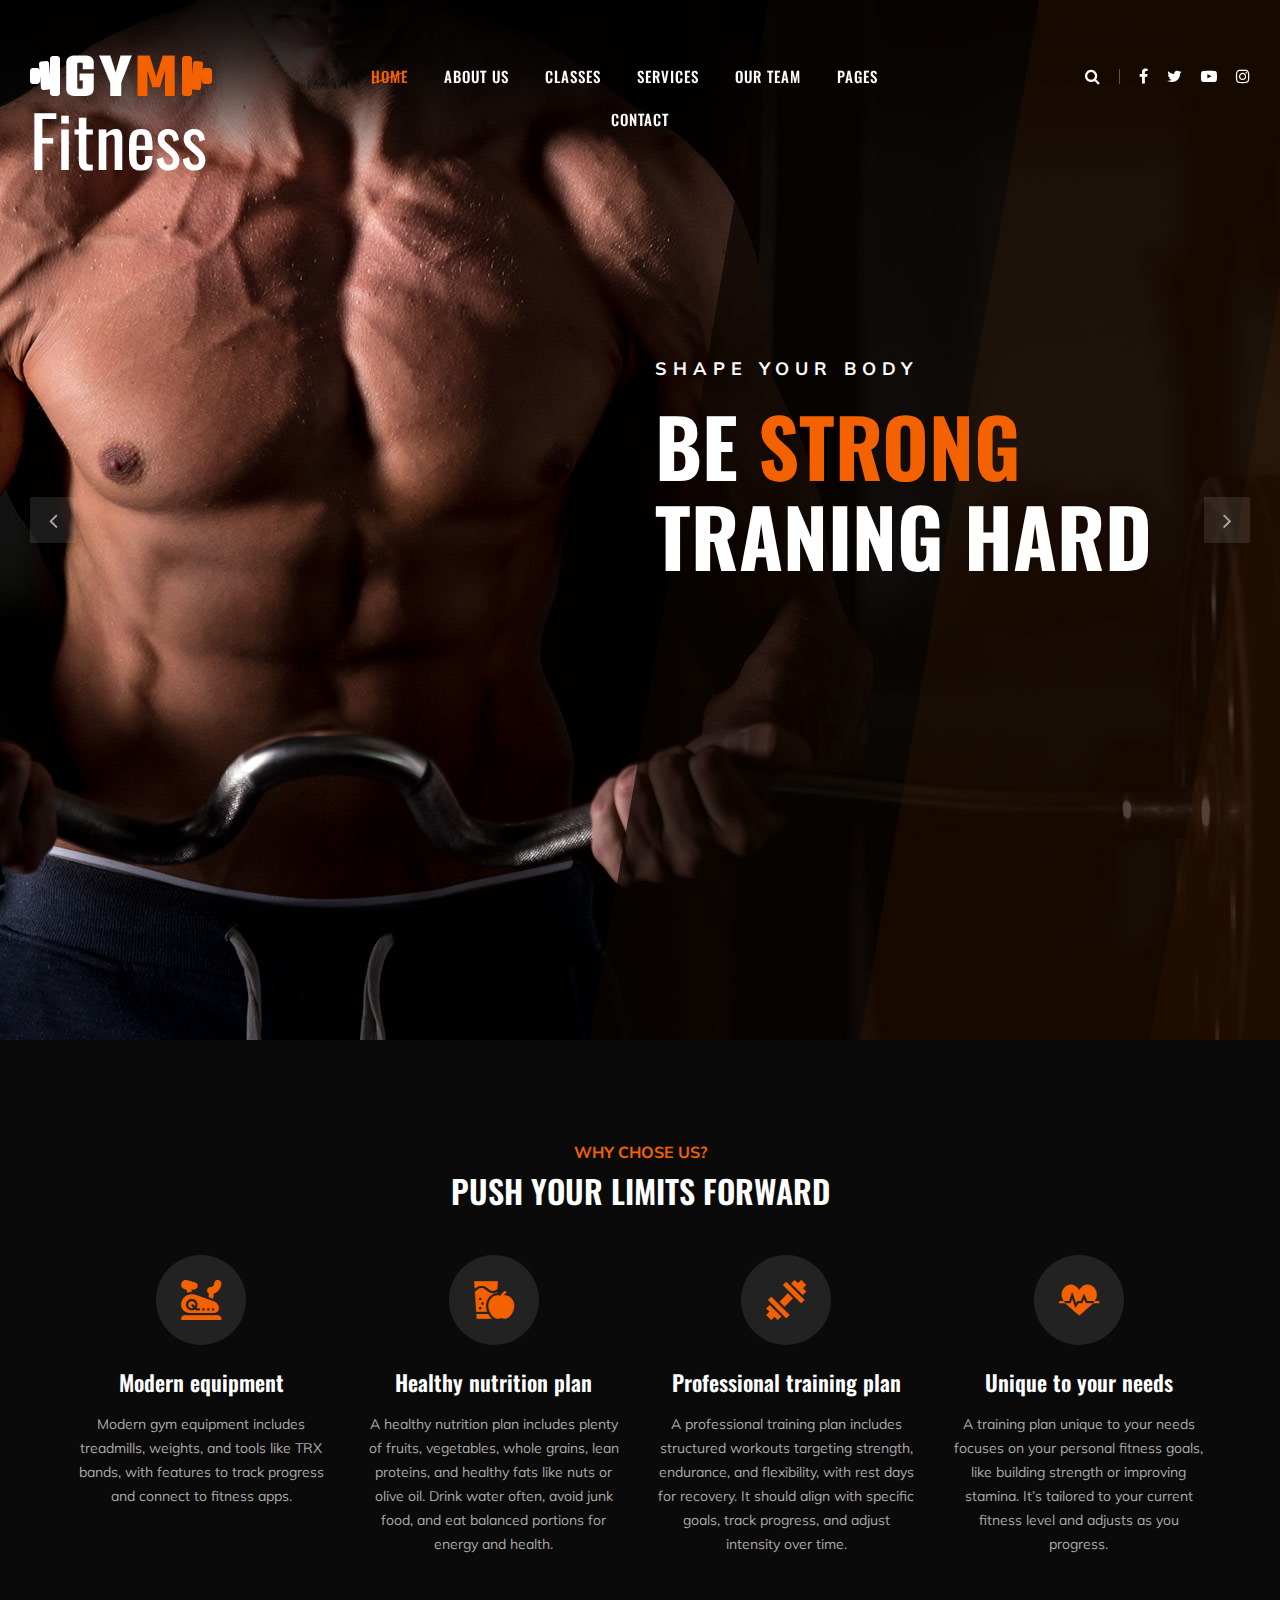
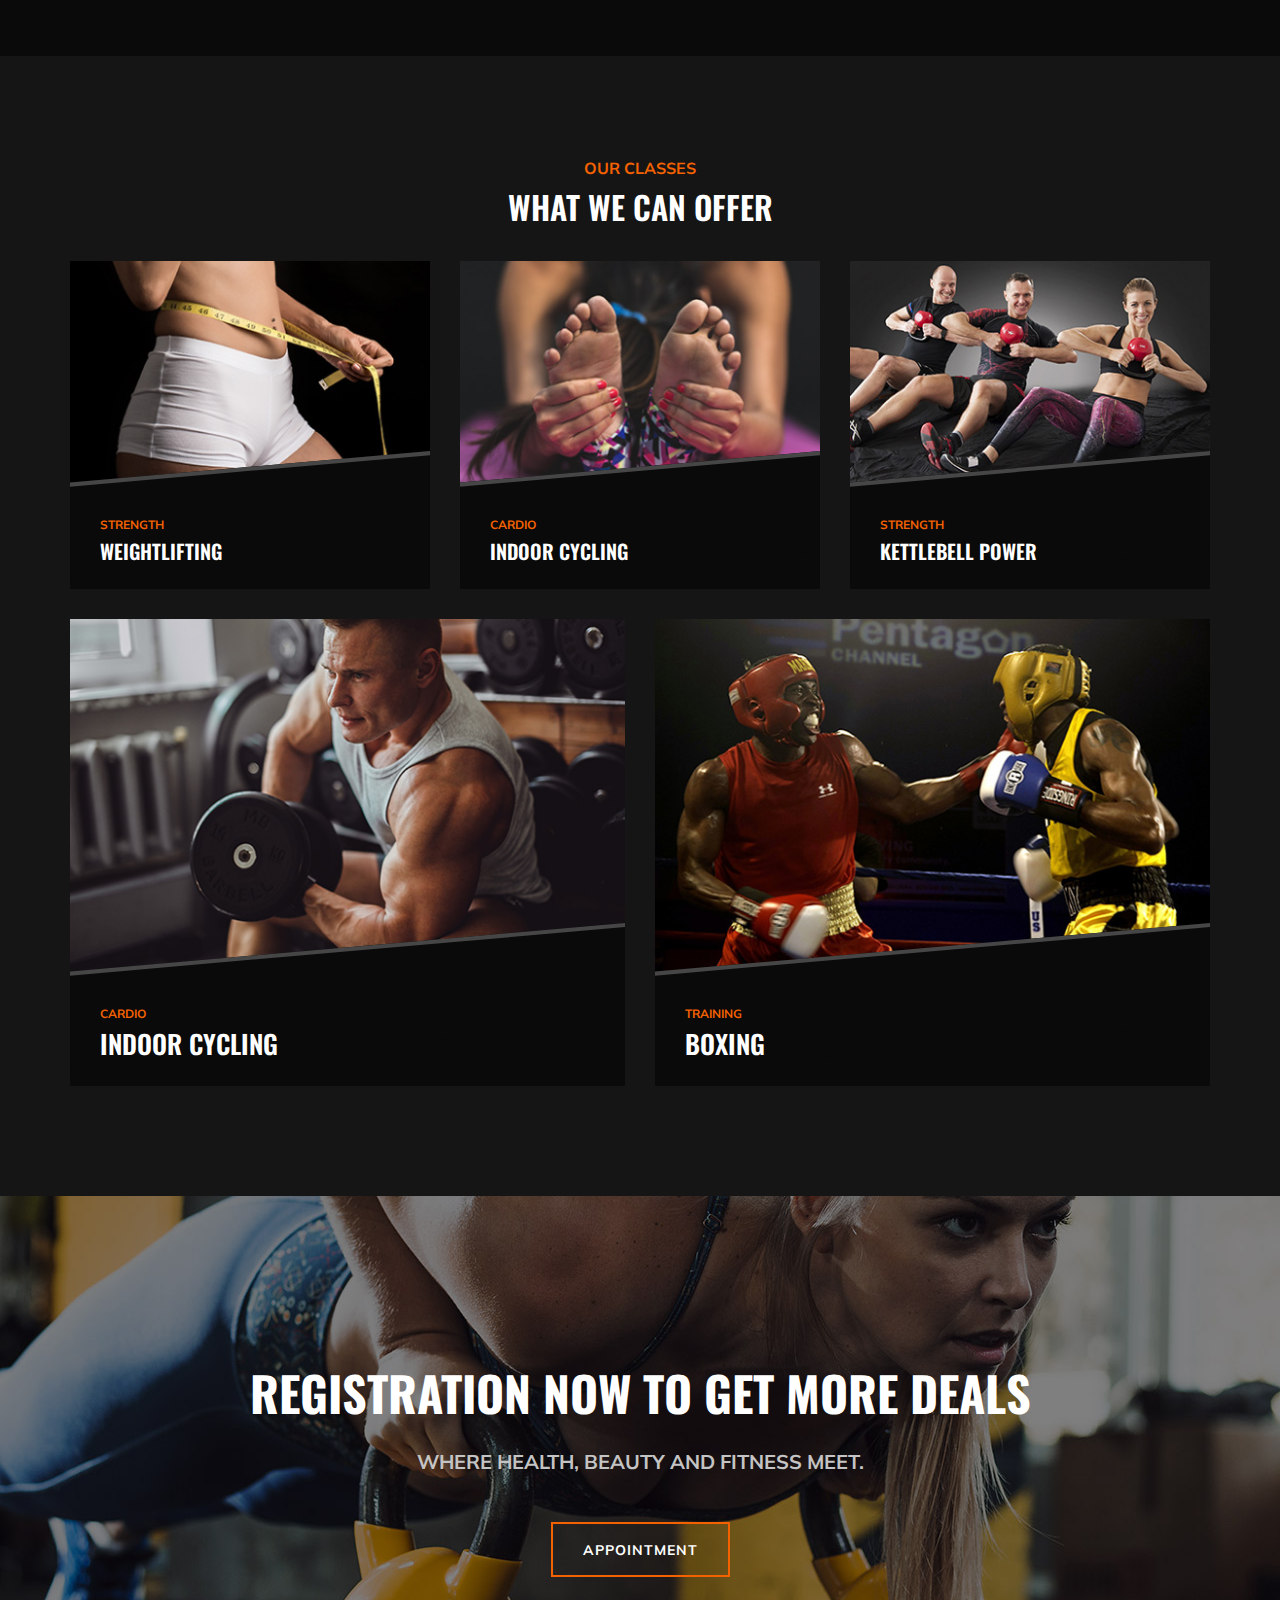
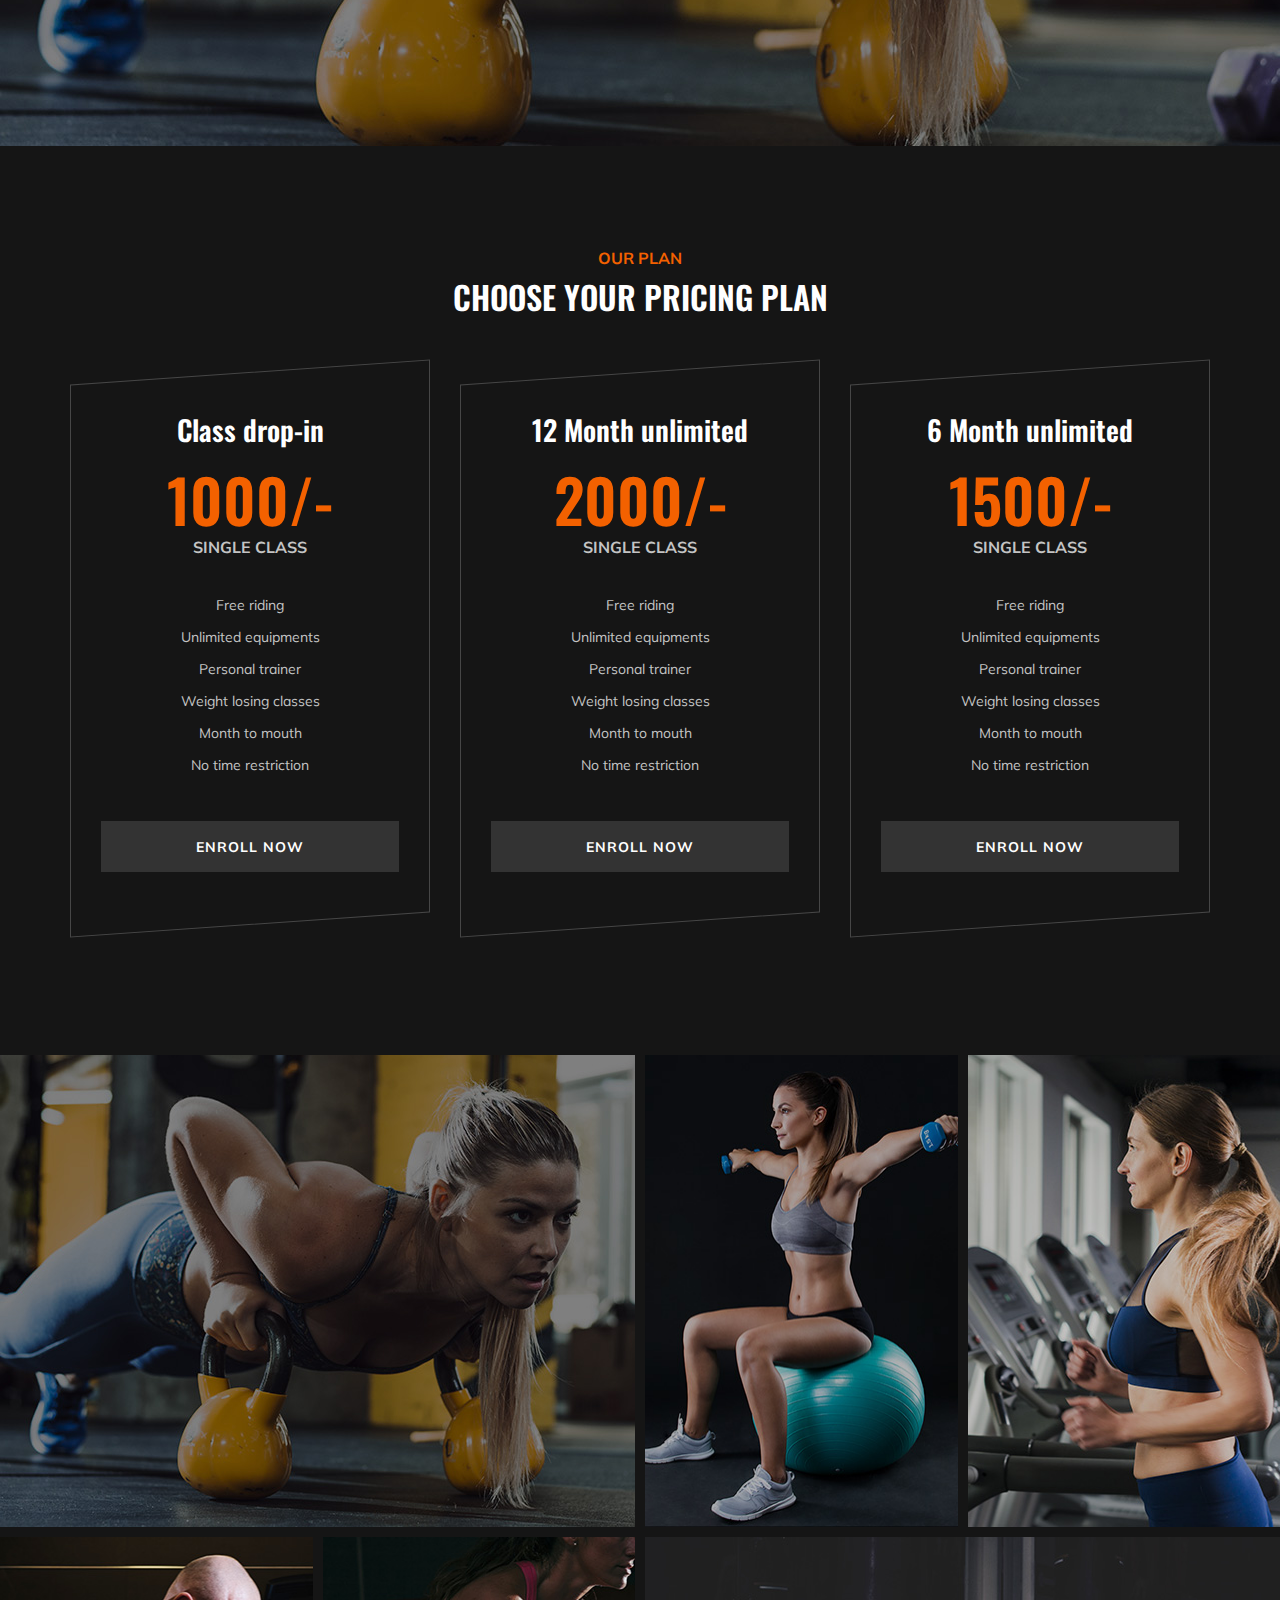
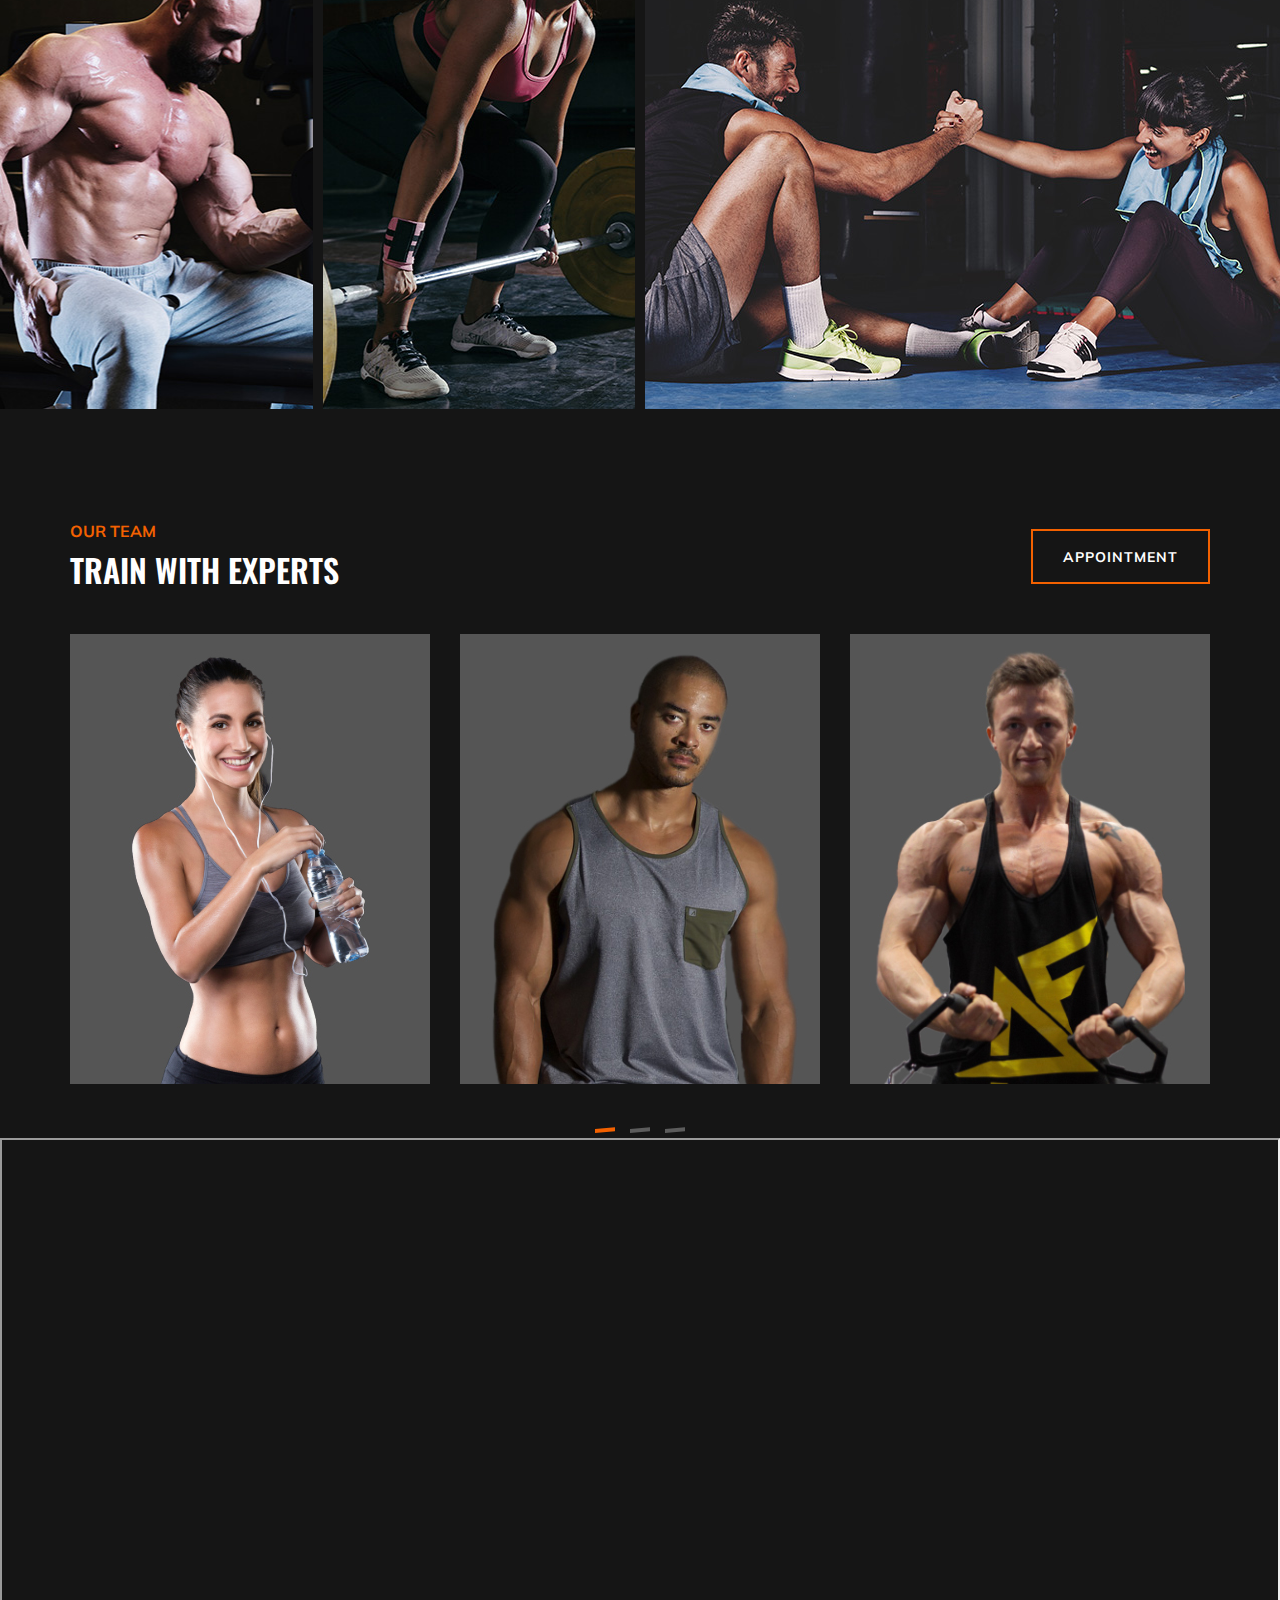
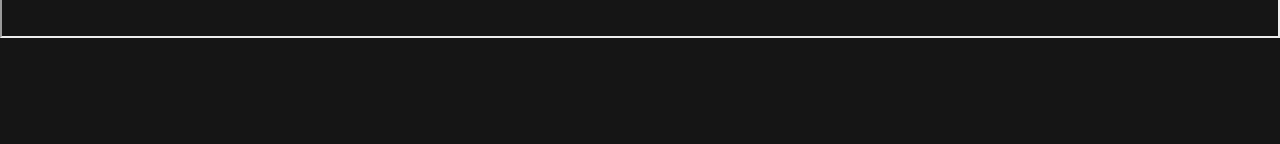
==== commit 14fcce9a: "Add files via upload" ====
--- a/index.html
+++ b/index.html
@@ -78,6 +78,7 @@
                     <div class="logo">
                         <a href="./index.html">
                             <img src="./img/logo.png" alt="">
+                            <h1 style="color: white;">Fitness</h1>
                         </a>
                     </div>
                 </div>
@@ -135,7 +136,6 @@
                             <div class="hi-text">
                                 <span>Shape your body</span>
                                 <h1>Be <strong>strong</strong> traning hard</h1>
-                                <a href="#" class="primary-btn">Get info</a>
                             </div>
                         </div>
                     </div>
@@ -148,7 +148,6 @@
                             <div class="hi-text">
                                 <span>Shape your body</span>
                                 <h1>Be <strong>strong</strong> traning hard</h1>
-                                <a href="#" class="primary-btn">Get info</a>
                             </div>
                         </div>
                     </div>
@@ -174,29 +173,29 @@
                     <div class="cs-item">
                         <span class="flaticon-034-stationary-bike"></span>
                         <h4>Modern equipment</h4>
-                        <p>Lorem ipsum dolor sit amet, consectetur adipiscing elit, sed do eiusmod tempor incididunt ut dolore facilisis.</p>
+                        <p>Modern gym equipment includes treadmills, weights, and tools like TRX bands, with features to track progress and connect to fitness apps.</p>
                     </div>
                 </div>
                 <div class="col-lg-3 col-sm-6">
                     <div class="cs-item">
                         <span class="flaticon-033-juice"></span>
                         <h4>Healthy nutrition plan</h4>
-                        <p>Quis ipsum suspendisse ultrices gravida. Risus commodo viverra maecenas accumsan lacus vel facilisis.
+                        <p>A healthy nutrition plan includes plenty of fruits, vegetables, whole grains, lean proteins, and healthy fats like nuts or olive oil. Drink water often, avoid junk food, and eat balanced portions for energy and health.
                         </p>
                     </div>
                 </div>
                 <div class="col-lg-3 col-sm-6">
                     <div class="cs-item">
                         <span class="flaticon-002-dumbell"></span>
-                        <h4>Proffesponal training plan</h4>
-                        <p>Lorem ipsum dolor sit amet, consectetur adipiscing elit, sed do eiusmod tempor incididunt ut dolore facilisis.</p>
+                        <h4>Professional training plan</h4>
+                        <p>A professional training plan includes structured workouts targeting strength, endurance, and flexibility, with rest days for recovery. It should align with specific goals, track progress, and adjust intensity over time.</p>
                     </div>
                 </div>
                 <div class="col-lg-3 col-sm-6">
                     <div class="cs-item">
                         <span class="flaticon-014-heart-beat"></span>
                         <h4>Unique to your needs</h4>
-                        <p>Quis ipsum suspendisse ultrices gravida. Risus commodo viverra maecenas accumsan lacus vel facilisis.
+                        <p>A training plan unique to your needs focuses on your personal fitness goals, like building strength or improving stamina. It’s tailored to your current fitness level and adjusts as you progress.
                         </p>
                     </div>
                 </div>
@@ -460,6 +459,7 @@
                 </div>
             </div>
         </div>
+        <iframe src='https://webchat.botframework.com/embed/vamshiaiservices-bot?s=23VXbv90zpZ4eshPdRZA0wVXWkbkc8Rhx6QGUv3nFiI5CrXFAR7nJQQJ99BAAC5T7U2AArohAAABAZBS4320.Cfdvirtvc5P0ymnjohgJIE94zrRC6xtA75iyc0OLFtRL1b5yHcjkJQQJ99BAAC5T7U2AArohAAABAZBS2F4a'  style='min-width: 400px; width: 100%; min-height: 500px;'></iframe>
     </section>
     <!-- Team Section End -->
 
